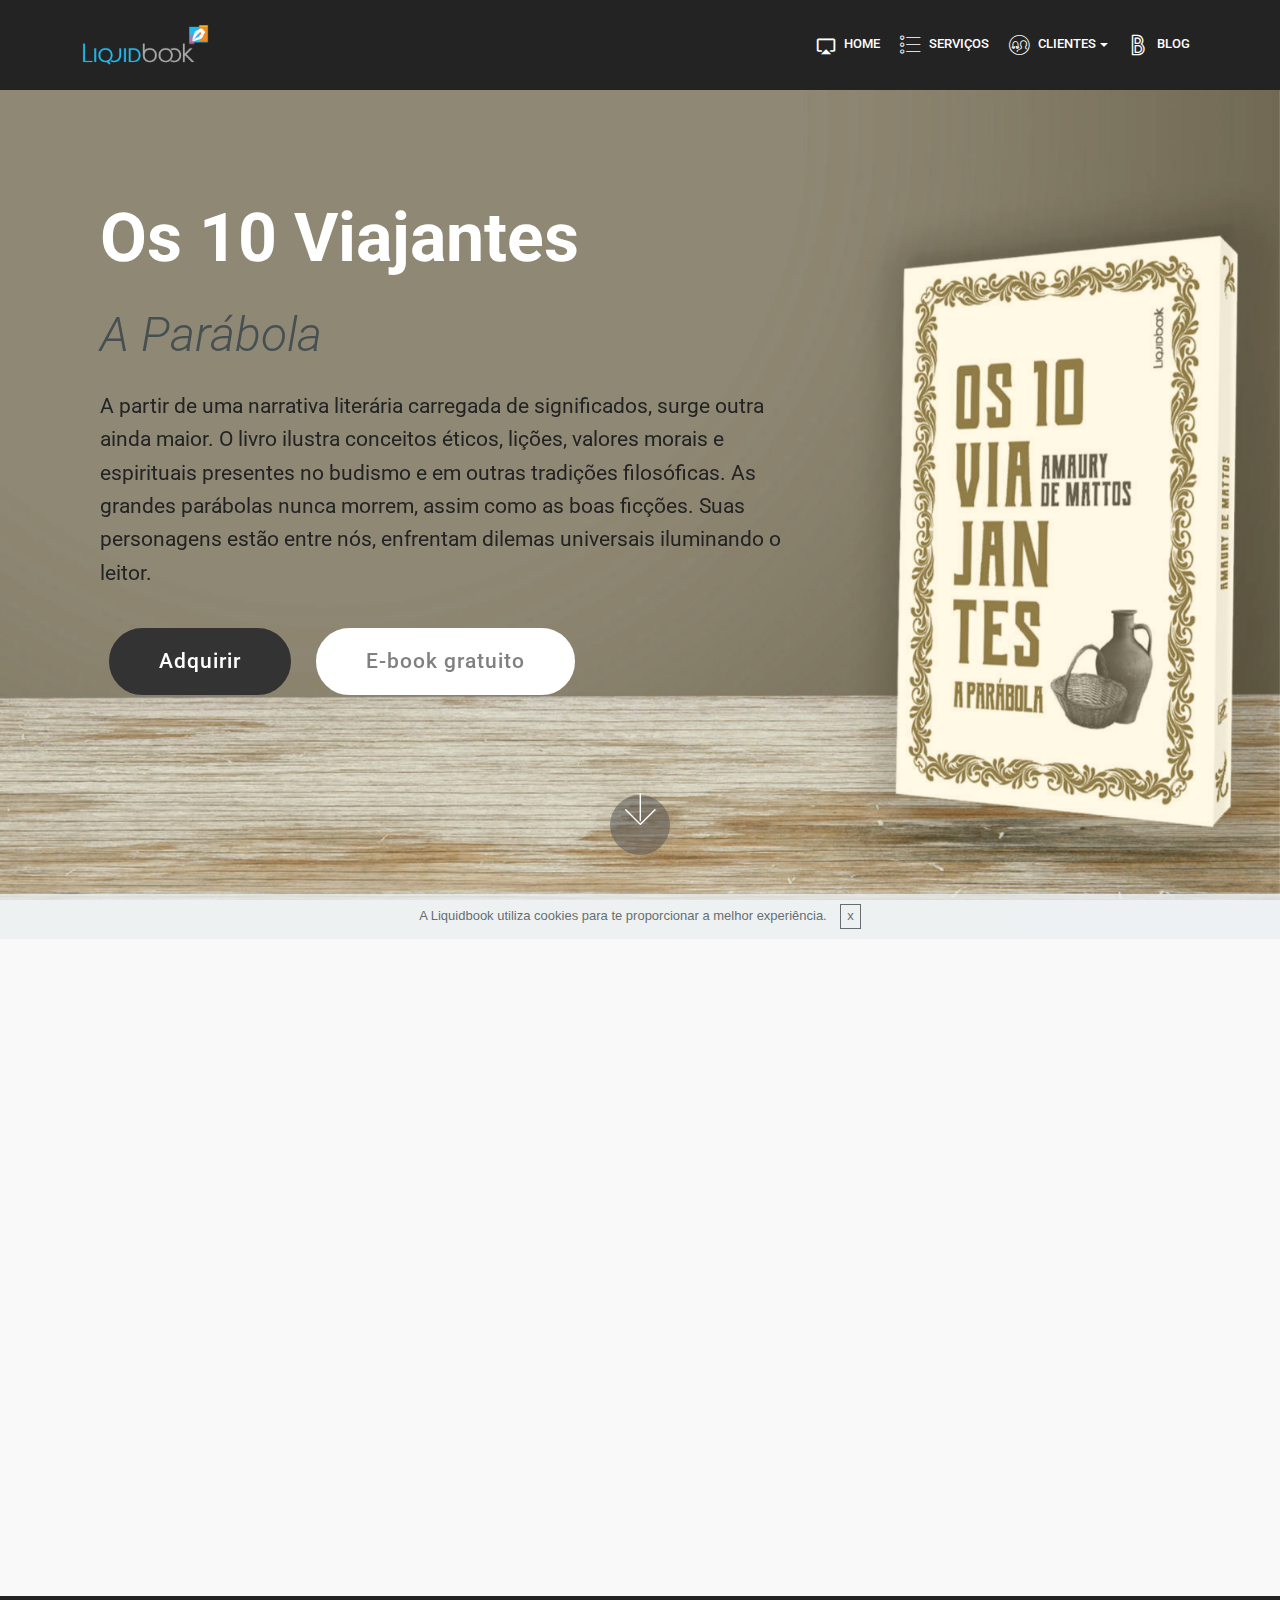
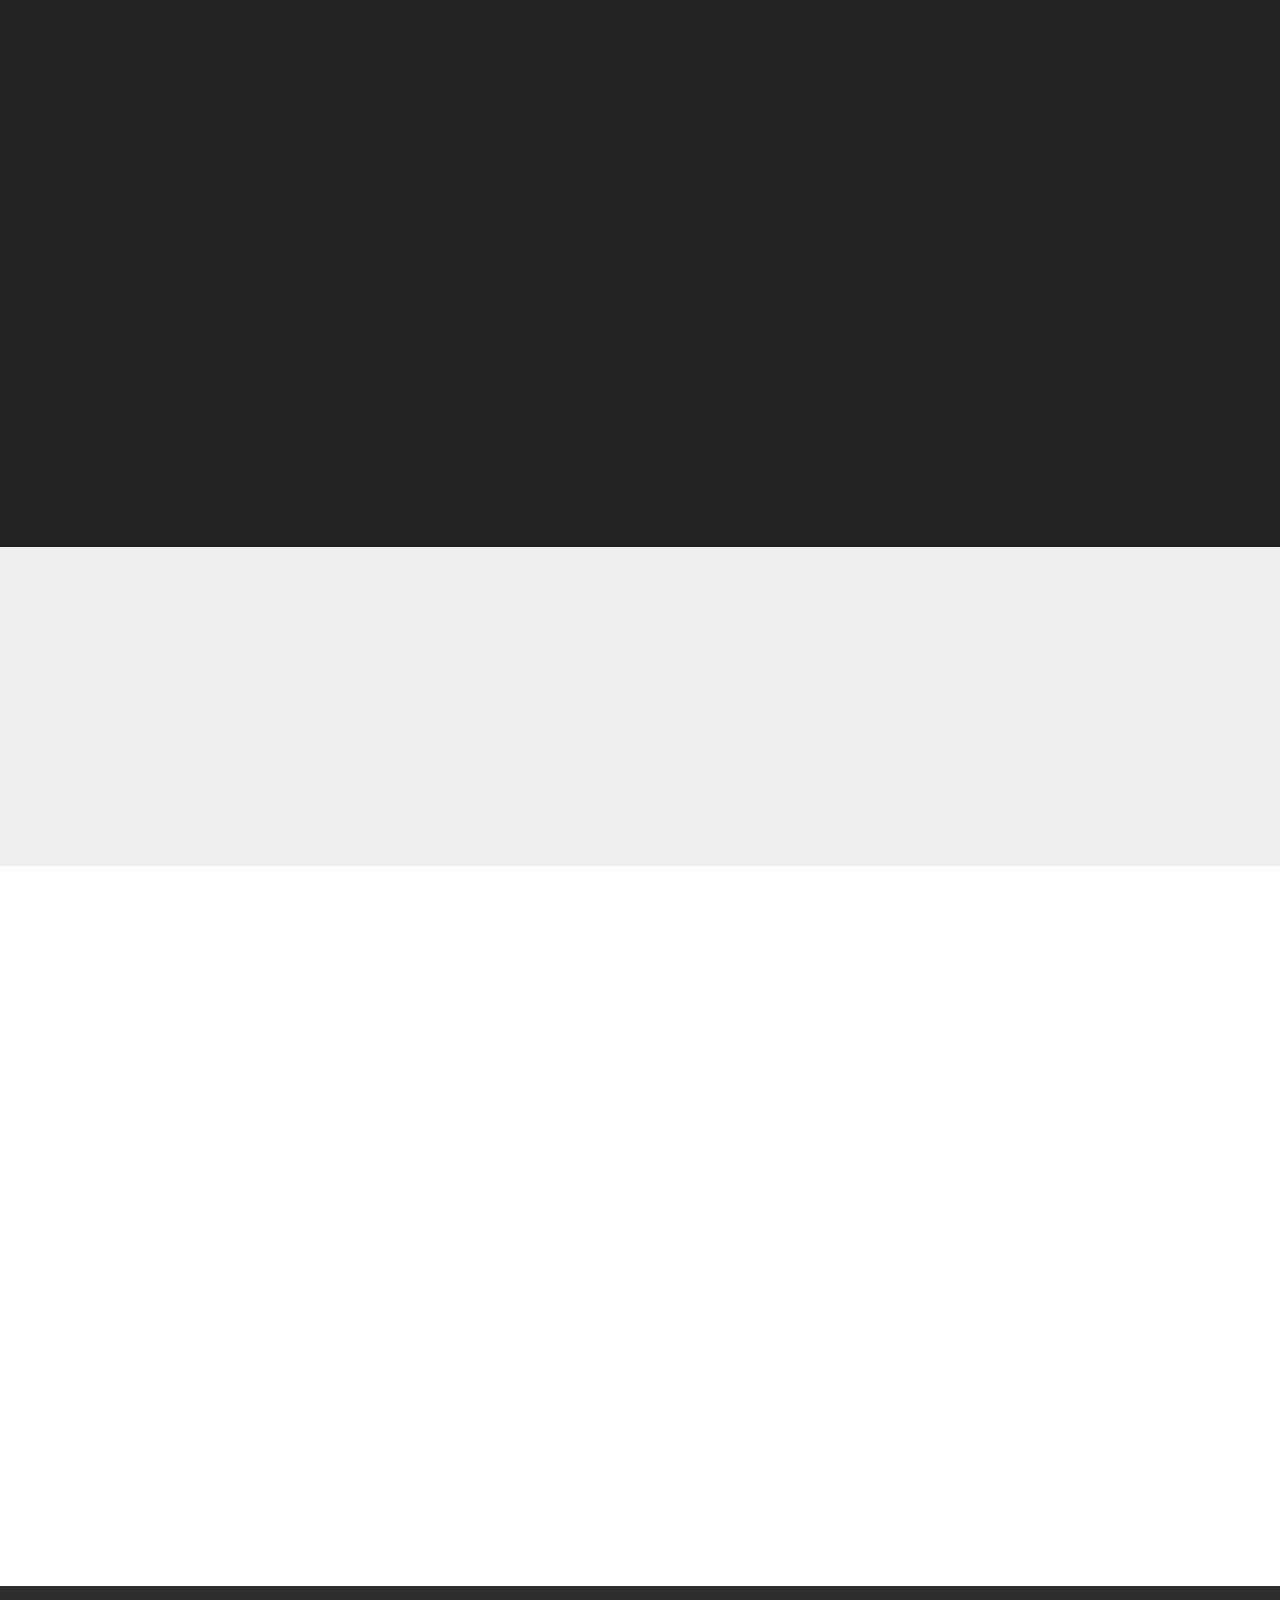
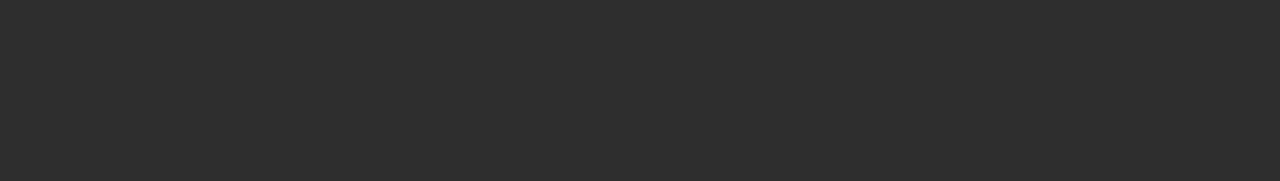
==== index.html @ 6810fa19 "create github pages" ====
<!DOCTYPE html>
<html lang="pt">
<head>
  
  <meta charset="UTF-8">
  <meta http-equiv="X-UA-Compatible" content="IE=edge">
  
  <meta name="viewport" content="width=device-width, initial-scale=1, minimum-scale=1">
  <link rel="shortcut icon" href="assets/images/logo-liquidbook-1-192x108.png" type="image/x-icon">
  <meta name="description" content="">
  
  <title>Os 10 Viajantes</title>
  <link rel="stylesheet" href="assets/material-design/css/material-icons.min.css">
  <link rel="stylesheet" href="assets/web/assets/mobirise-icons/mobirise-icons.css">
  <link rel="stylesheet" href="assets/web/assets/mobirise-icons-bold/mobirise-icons-bold.css">
  <link rel="stylesheet" href="assets/tether/tether.min.css">
  <link rel="stylesheet" href="assets/soundcloud-plugin/style.css">
  <link rel="stylesheet" href="assets/bootstrap/css/bootstrap.min.css">
  <link rel="stylesheet" href="assets/bootstrap/css/bootstrap-grid.min.css">
  <link rel="stylesheet" href="assets/bootstrap/css/bootstrap-reboot.min.css">
  <link rel="stylesheet" href="assets/dropdown/css/style.css">
  <link rel="stylesheet" href="assets/socicon/css/styles.css">
  <link rel="stylesheet" href="assets/animatecss/animate.min.css">
  <link rel="stylesheet" href="assets/theme/css/style.css">
  <link rel="stylesheet" href="assets/mobirise/css/mbr-additional.css" type="text/css">
  
  
  
</head>
<body>

<!-- Google Analytics -->
<!-- Global site tag (gtag.js) - Google Analytics -->
<script async="" src="https://www.googletagmanager.com/gtag/js?id=UA-133011192-4"></script>
<script>
  window.dataLayer = window.dataLayer || [];
  function gtag(){dataLayer.push(arguments);}
  gtag('js', new Date());

  gtag('config', 'UA-133011192-4');
</script>

<!-- /Google Analytics -->


  <section class="menu cid-qTkzRZLJNu" once="menu" id="menu1-0">

    

    <nav class="navbar navbar-expand beta-menu navbar-dropdown align-items-center navbar-fixed-top navbar-toggleable-sm">
        <button class="navbar-toggler navbar-toggler-right" type="button" data-toggle="collapse" data-target="#navbarSupportedContent" aria-controls="navbarSupportedContent" aria-expanded="false" aria-label="Toggle navigation">
            <div class="hamburger">
                <span></span>
                <span></span>
                <span></span>
                <span></span>
            </div>
        </button>
        <div class="menu-logo">
            <div class="navbar-brand">
                <span class="navbar-logo">
                    <a href="http://www.liquidbook.com.br">
                         <img src="assets/images/logo-liquidbook-1-192x108.png" alt="" title="" style="height: 4.6rem;">
                    </a>
                </span>
                
            </div>
        </div>
        <div class="collapse navbar-collapse" id="navbarSupportedContent">
            <ul class="navbar-nav nav-dropdown nav-right" data-app-modern-menu="true"><li class="nav-item"><a class="nav-link link text-white display-4" href="index.html"><span class="material material-airplay mbr-iconfont mbr-iconfont-btn"></span>HOME</a></li><li class="nav-item"><a class="nav-link link text-white display-4" href="page4.html"><span class="mbri-bulleted-list mbr-iconfont mbr-iconfont-btn"></span>SERVIÇOS</a></li><li class="nav-item dropdown open"><a class="nav-link link text-white dropdown-toggle display-4" href="page7.html" aria-expanded="true" data-toggle="dropdown-submenu"><span class="mbri-users mbr-iconfont mbr-iconfont-btn"></span>CLIENTES</a><div class="dropdown-menu"><a class="text-white dropdown-item display-4" href="http://joliver.liquidbook.com.br/atalhos-do-sucesso" aria-expanded="false">J. Oliver</a><a class="text-white dropdown-item display-4" href="http://anthero.liquidbook.com.br/estrada-iluminada" aria-expanded="false">Anthero Sarmento</a><a class="text-white dropdown-item display-4" href="http://amaury.liquidbook.com.br/os-10-viajantes" aria-expanded="false">Amaury de Mattos</a><a class="text-white dropdown-item display-4" href="http://valmir.liquidbook.com.br/dialogos-para-santos-cegos" aria-expanded="false">Valmir Moratelli</a><a class="text-white dropdown-item display-4" href="http://tomazeli.liquidbook.com.br/evoluir" aria-expanded="false">Caio Tomazeli</a><a class="text-white dropdown-item display-4" href="http://lara.liquidbook.com.br/" aria-expanded="false">Lara de Lemos<br></a><a class="text-white dropdown-item display-4" href="http://gallina.liquidbook.com.br/rebeka" aria-expanded="false">Sérgio Gallina<br></a><a class="text-white dropdown-item display-4" href="http://cintiah.liquidbook.com.br/manual-de-etiqueta" aria-expanded="false">Cintiah Meneghetti<br></a></div></li><li class="nav-item"><a class="nav-link link text-white display-4" href="http://blog.liquidbook.com.br" target="_blank"><span class="mbrib-bold mbr-iconfont mbr-iconfont-btn"></span>BLOG</a></li></ul>
            
        </div>
    </nav>
</section>

<section class="header9 cid-rg5VrTLSx6 mbr-fullscreen mbr-parallax-background" id="header9-3p">

    

    <div class="mbr-overlay" style="opacity: 0.1; background-color: rgb(255, 210, 0);">
    </div>

    <div class="container">
        <div class="media-container-column mbr-white col-md-8">
            <h1 class="mbr-section-title align-left mbr-bold pb-3 mbr-fonts-style display-1">Os 10 Viajantes</h1>
            <h3 class="mbr-section-subtitle align-left mbr-light pb-3 mbr-fonts-style display-2">A Parábola</h3>
            <p class="mbr-text align-left pb-3 mbr-fonts-style display-5">A partir de uma narrativa literária carregada de significados, surge outra ainda maior. O livro ilustra conceitos éticos, lições, valores morais e espirituais presentes no budismo e em outras tradições filosóficas. As grandes parábolas nunca morrem, assim como as boas ficções. Suas personagens estão entre nós, enfrentam dilemas universais iluminando o leitor.<br></p>
            <div class="mbr-section-btn align-left"><a class="btn btn-md btn-black display-5" href="https://pag.ae/7UwRzVLCG" target="_blank">Adquirir</a> <a class="btn btn-md btn-white display-5" href="/os-10-viajantes/lead-os-10-viajantes.html">E-book gratuito</a></div>
        </div>
    </div>

    <div class="mbr-arrow hidden-sm-down" aria-hidden="true">
        <a href="#next">
            <i class="mbri-down mbr-iconfont"></i>
        </a>
    </div>
</section>

<section class="features11 cid-rgauhjwGPu" id="features11-3q">

    

    

    <div class="container">   
        <div class="col-md-12">
            <div class="media-container-row">
                <div class="mbr-figure" style="width: 35%;">
                    <img src="assets/images/img-1601-952x635.jpg" alt="" title="">
                </div>
                <div class=" align-left aside-content">
                    <h2 class="mbr-title pt-2 mbr-fonts-style display-2">Sobre Amaury</h2>
                    <div class="mbr-section-text">
                        <p class="mbr-text mb-5 pt-3 mbr-light mbr-fonts-style display-5">Amaury de Mattos é Licenciado em Letras, Português e Francês, Língua e Literatura e viajante.
Artista plástico e flaneur em outros gêneros literários.&nbsp;<br>Ele é autor da obra "Os 10 Viajantes: a parábola", livro publicado pela Liquidbook.<br><br><em>Facebook: /amaury.matos<br>Instagram: @amaury_m_pereira</em></p>
                    </div>

                    
                </div>
            </div>
        </div> 
    </div>          
</section>

<section class="header3 cid-rg5sGNHX9W" id="header3-3l">

    

    

    <div class="container">
        <div class="media-container-row">
            <div class="mbr-figure" style="width: 40%;">
                <img src="assets/images/capa-flat-440x595.jpg" alt="" title="">
            </div>

            <div class="media-content">
                
                
                <div class="mbr-section-text mbr-white pb-3 ">
                    <p class="mbr-text mbr-fonts-style display-5">Podemos colocar o leitor num cenário distante, na época dos fariseus e romanos. Contudo, Os 10 Viajantes podem estar ao nosso lado, hoje, aqui, e até mesmo, ser algum de nós.
<br>A reflexão filosófica que o texto propicia é de grande valor para o entendimento dos seres humanos e suas personas.Porém existe um outro texto que o introduz e depois o conclui, também carregado de significados, visto que demonstra outra perspectiva, essa moderna, diríamos, com outros personagem. Ou seja, um texto dentro de outro.
Uma construção literária bela e reflexiva.</p>
                </div>
                <div class="mbr-section-btn"><a class="btn btn-md btn-white display-7" href="https://pag.ae/7UwRzVLCG" target="_blank">Adquira</a>
                    <a class="btn btn-md btn-white-outline display-7" href="/os-10-viajantes/lead-os-10-viajantes.html">E-book gratuito</a></div>
            </div>
        </div>
    </div>

</section>

<section class="cid-rg5Vog04RW" id="social-buttons3-3m">
    
    

    

    <div class="container">
        <div class="media-container-row">
            <div class="col-md-8 align-center">
                <h2 class="pb-3 mbr-section-title mbr-fonts-style display-2">
                    Compartilhe essa página</h2>
                <div>
                    <div class="mbr-social-likes">
                        <span class="btn btn-social socicon-bg-facebook facebook mx-2" title="Share link on Facebook">
                            <i class="socicon socicon-facebook"></i>
                        </span>
                        <span class="btn btn-social twitter socicon-bg-twitter mx-2" title="Share link on Twitter">
                            <i class="socicon socicon-twitter"></i>
                        </span>
                        <span class="btn btn-social plusone socicon-bg-googleplus mx-2" title="Share link on Google+">
                            <i class="socicon socicon-googleplus"></i>
                        </span>
                        
                        
                        <span class="btn btn-social pinterest socicon-bg-pinterest mx-2" title="Share link on Pinterest">
                            <i class="socicon socicon-pinterest"></i>
                        </span>
                        
                    </div>
                </div>
            </div>
        </div>
    </div>
</section>

<section class="mbr-section form1 cid-rhd51pyejs" id="form1-3v">

    

    
    <div class="container">
        <div class="row justify-content-center">
            <div class="title col-12 col-lg-8">
                <h2 class="mbr-section-title align-center pb-3 mbr-fonts-style display-2"><strong>
                    Contato</strong></h2>
                <h3 class="mbr-section-subtitle align-center mbr-light pb-3 mbr-fonts-style display-5">
                    Vamos conversar!</h3>
            </div>
        </div>
    </div>
    <div class="container">
        <div class="row justify-content-center">
            <div class="media-container-column col-lg-8" data-form-type="formoid">
                    <div data-form-alert="" hidden="">Obrigado pelo contato, em seguida retornamos! :)</div>
            
                    <form class="mbr-form" action="https://mobirise.com/" method="post" data-form-title="Mobirise Form"><input type="hidden" name="email" data-form-email="true" value="nbqjlkCVsGVelntuvmaQycK3An6kZ6TopV5KO8/g/DS/LBy9bVjrfNiRFCsWJ2tI9V+rUXhCfEIrF4T2FgmvRKRewtEM7BeX//KyS1kf0lYknJjwZrVkNWoT53OrTsxT">
                        <div class="row row-sm-offset">
                            <div class="col-md-4 multi-horizontal" data-for="name">
                                <div class="form-group">
                                    <label class="form-control-label mbr-fonts-style display-7" for="name-form1-3v">Nome</label>
                                    <input type="text" class="form-control" name="name" data-form-field="Name" required="" id="name-form1-3v">
                                </div>
                            </div>
                            <div class="col-md-4 multi-horizontal" data-for="email">
                                <div class="form-group">
                                    <label class="form-control-label mbr-fonts-style display-7" for="email-form1-3v">Email</label>
                                    <input type="email" class="form-control" name="email" data-form-field="Email" required="" id="email-form1-3v">
                                </div>
                            </div>
                            
                        </div>
                        <div class="form-group" data-for="message">
                            <label class="form-control-label mbr-fonts-style display-7" for="message-form1-3v">Mensagem</label>
                            <textarea type="text" class="form-control" name="message" rows="7" data-form-field="Message" id="message-form1-3v"></textarea>
                        </div>
            
                        <span class="input-group-btn"><button href="" type="submit" class="btn btn-primary btn-form display-4">Enviar</button></span>
                    </form>
            </div>
        </div>
    </div>
</section>

<section once="" class="cid-rfW179aX0K" id="footer7-3p">

    

    

    <div class="container">
        <div class="media-container-row align-center mbr-white">
            <div class="row row-links">
                <ul class="foot-menu">
                    
                    
                    
                    
                    
                <li class="foot-menu-item mbr-fonts-style display-7">Liquidbook</li></ul>
            </div>
            <div class="row social-row">
                <div class="social-list align-right pb-2">
                    
                    
                    
                    
                    
                    
                <div class="soc-item">
                        <a href="https://www.facebook.com/liquidbook.tec/" target="_blank">
                            <span class="mbr-iconfont mbr-iconfont-social socicon-facebook socicon"></span>
                        </a>
                    </div><div class="soc-item">
                        <a href="https://www.instagram.com/liquidbook.tec/" target="_blank">
                            <span class="mbr-iconfont mbr-iconfont-social socicon-instagram socicon"></span>
                        </a>
                    </div><div class="soc-item">
                        <a href="https://www.youtube.com/channel/UClrw6Mp-0XVTALv-7ZPq15w" target="_blank">
                            <span class="mbr-iconfont mbr-iconfont-social socicon-youtube socicon"></span>
                        </a>
                    </div></div>
            </div>
            <div class="row row-copirayt">
                <p class="mbr-text mb-0 mbr-fonts-style mbr-white align-center display-7">
                    © Copyright 2019 Liquidbook - All Rights Reserved<br>CNPJ 09.628.768/0001-89 
                </p>
            </div>
        </div>
    </div>
</section>


  <script src="assets/web/assets/jquery/jquery.min.js"></script>
  <script src="assets/popper/popper.min.js"></script>
  <script src="assets/tether/tether.min.js"></script>
  <script src="assets/bootstrap/js/bootstrap.min.js"></script>
  <script src="assets/parallax/jarallax.min.js"></script>
  <script src="assets/smoothscroll/smooth-scroll.js"></script>
  <script src="assets/viewportchecker/jquery.viewportchecker.js"></script>
  <script src="assets/dropdown/js/script.min.js"></script>
  <script src="assets/touchswipe/jquery.touch-swipe.min.js"></script>
  <script src="assets/sociallikes/social-likes.js"></script>
  <script src="assets/cookies-alert-plugin/cookies-alert-core.js"></script>
  <script src="assets/cookies-alert-plugin/cookies-alert-script.js"></script>
  <script src="assets/theme/js/script.js"></script>
  <script src="assets/formoid/formoid.min.js"></script>
  
  
  <input name="animation" type="hidden">
  <input name="cookieData" type="hidden" data-cookie-text="A Liquidbook utiliza cookies para te proporcionar a melhor experiência. ">
  </body>
</html>
---- assets/web/assets/mobirise-icons/mobirise-icons.css ----
@font-face {
  font-family: 'MobiriseIcons';
  src:  url('mobirise-icons.eot?spat4u');
  src:  url('mobirise-icons.eot?spat4u#iefix') format('embedded-opentype'),
    url('mobirise-icons.ttf?spat4u') format('truetype'),
    url('mobirise-icons.woff?spat4u') format('woff'),
    url('mobirise-icons.svg?spat4u#MobiriseIcons') format('svg');
  font-weight: normal;
  font-style: normal;
}

[class^="mbri-"], [class*=" mbri-"] {
  /* use !important to prevent issues with browser extensions that change fonts */
  font-family: MobiriseIcons !important;
  speak: none;
  font-style: normal;
  font-weight: normal;
  font-variant: normal;
  text-transform: none;
  line-height: 1;

  /* Better Font Rendering =========== */
  -webkit-font-smoothing: antialiased;
  -moz-osx-font-smoothing: grayscale;
}

.mbri-add-submenu:before {
  content: "\e900";
}
.mbri-alert:before {
  content: "\e901";
}
.mbri-align-center:before {
  content: "\e902";
}
.mbri-align-justify:before {
  content: "\e903";
}
.mbri-align-left:before {
  content: "\e904";
}
.mbri-align-right:before {
  content: "\e905";
}
.mbri-android:before {
  content: "\e906";
}
.mbri-apple:before {
  content: "\e907";
}
.mbri-arrow-down:before {
  content: "\e908";
}
.mbri-arrow-next:before {
  content: "\e909";
}
.mbri-arrow-prev:before {
  content: "\e90a";
}
.mbri-arrow-up:before {
  content: "\e90b";
}
.mbri-bold:before {
  content: "\e90c";
}
.mbri-bookmark:before {
  content: "\e90d";
}
.mbri-bootstrap:before {
  content: "\e90e";
}
.mbri-briefcase:before {
  content: "\e90f";
}
.mbri-browse:before {
  content: "\e910";
}
.mbri-bulleted-list:before {
  content: "\e911";
}
.mbri-calendar:before {
  content: "\e912";
}
.mbri-camera:before {
  content: "\e913";
}
.mbri-cart-add:before {
  content: "\e914";
}
.mbri-cart-full:before {
  content: "\e915";
}
.mbri-cash:before {
  content: "\e916";
}
.mbri-change-style:before {
  content: "\e917";
}
.mbri-chat:before {
  content: "\e918";
}
.mbri-clock:before {
  content: "\e919";
}
.mbri-close:before {
  content: "\e91a";
}
.mbri-cloud:before {
  content: "\e91b";
}
.mbri-code:before {
  content: "\e91c";
}
.mbri-contact-form:before {
  content: "\e91d";
}
.mbri-credit-card:before {
  content: "\e91e";
}
.mbri-cursor-click:before {
  content: "\e91f";
}
.mbri-cust-feedback:before {
  content: "\e920";
}
.mbri-database:before {
  content: "\e921";
}
.mbri-delivery:before {
  content: "\e922";
}
.mbri-desktop:before {
  content: "\e923";
}
.mbri-devices:before {
  content: "\e924";
}
.mbri-down:before {
  content: "\e925";
}
.mbri-download:before {
  content: "\e989";
}
.mbri-drag-n-drop:before {
  content: "\e927";
}
.mbri-drag-n-drop2:before {
  content: "\e928";
}
.mbri-edit:before {
  content: "\e929";
}
.mbri-edit2:before {
  content: "\e92a";
}
.mbri-error:before {
  content: "\e92b";
}
.mbri-extension:before {
  content: "\e92c";
}
.mbri-features:before {
  content: "\e92d";
}
.mbri-file:before {
  content: "\e92e";
}
.mbri-flag:before {
  content: "\e92f";
}
.mbri-folder:before {
  content: "\e930";
}
.mbri-gift:before {
  content: "\e931";
}
.mbri-github:before {
  content: "\e932";
}
.mbri-globe:before {
  content: "\e933";
}
.mbri-globe-2:before {
  content: "\e934";
}
.mbri-growing-chart:before {
  content: "\e935";
}
.mbri-hearth:before {
  content: "\e936";
}
.mbri-help:before {
  content: "\e937";
}
.mbri-home:before {
  content: "\e938";
}
.mbri-hot-cup:before {
  content: "\e939";
}
.mbri-idea:before {
  content: "\e93a";
}
.mbri-image-gallery:before {
  content: "\e93b";
}
.mbri-image-slider:before {
  content: "\e93c";
}
.mbri-info:before {
  content: "\e93d";
}
.mbri-italic:before {
  content: "\e93e";
}
.mbri-key:before {
  content: "\e93f";
}
.mbri-laptop:before {
  content: "\e940";
}
.mbri-layers:before {
  content: "\e941";
}
.mbri-left-right:before {
  content: "\e942";
}
.mbri-left:before {
  content: "\e943";
}
.mbri-letter:before {
  content: "\e944";
}
.mbri-like:before {
  content: "\e945";
}
.mbri-link:before {
  content: "\e946";
}
.mbri-lock:before {
  content: "\e947";
}
.mbri-login:before {
  content: "\e948";
}
.mbri-logout:before {
  content: "\e949";
}
.mbri-magic-stick:before {
  content: "\e94a";
}
.mbri-map-pin:before {
  content: "\e94b";
}
.mbri-menu:before {
  content: "\e94c";
}
.mbri-mobile:before {
  content: "\e94d";
}
.mbri-mobile2:before {
  content: "\e94e";
}
.mbri-mobirise:before {
  content: "\e94f";
}
.mbri-more-horizontal:before {
  content: "\e950";
}
.mbri-more-vertical:before {
  content: "\e951";
}
.mbri-music:before {
  content: "\e952";
}
.mbri-new-file:before {
  content: "\e953";
}
.mbri-numbered-list:before {
  content: "\e954";
}
.mbri-opened-folder:before {
  content: "\e955";
}
.mbri-pages:before {
  content: "\e956";
}
.mbri-paper-plane:before {
  content: "\e957";
}
.mbri-paperclip:before {
  content: "\e958";
}
.mbri-photo:before {
  content: "\e959";
}
.mbri-photos:before {
  content: "\e95a";
}
.mbri-pin:before {
  content: "\e95b";
}
.mbri-play:before {
  content: "\e95c";
}
.mbri-plus:before {
  content: "\e95d";
}
.mbri-preview:before {
  content: "\e95e";
}
.mbri-print:before {
  content: "\e95f";
}
.mbri-protect:before {
  content: "\e960";
}
.mbri-question:before {
  content: "\e961";
}
.mbri-quote-left:before {
  content: "\e962";
}
.mbri-quote-right:before {
  content: "\e963";
}
.mbri-refresh:before {
  content: "\e964";
}
.mbri-responsive:before {
  content: "\e965";
}
.mbri-right:before {
  content: "\e966";
}
.mbri-rocket:before {
  content: "\e967";
}
.mbri-sad-face:before {
  content: "\e968";
}
.mbri-sale:before {
  content: "\e969";
}
.mbri-save:before {
  content: "\e96a";
}
.mbri-search:before {
  content: "\e96b";
}
.mbri-setting:before {
  content: "\e96c";
}
.mbri-setting2:before {
  content: "\e96d";
}
.mbri-setting3:before {
  content: "\e96e";
}
.mbri-share:before {
  content: "\e96f";
}
.mbri-shopping-bag:before {
  content: "\e970";
}
.mbri-shopping-basket:before {
  content: "\e971";
}
.mbri-shopping-cart:before {
  content: "\e972";
}
.mbri-sites:before {
  content: "\e973";
}
.mbri-smile-face:before {
  content: "\e974";
}
.mbri-speed:before {
  content: "\e975";
}
.mbri-star:before {
  content: "\e976";
}
.mbri-success:before {
  content: "\e977";
}
.mbri-sun:before {
  content: "\e978";
}
.mbri-sun2:before {
  content: "\e979";
}
.mbri-tablet:before {
  content: "\e97a";
}
.mbri-tablet-vertical:before {
  content: "\e97b";
}
.mbri-target:before {
  content: "\e97c";
}
.mbri-timer:before {
  content: "\e97d";
}
.mbri-to-ftp:before {
  content: "\e97e";
}
.mbri-to-local-drive:before {
  content: "\e97f";
}
.mbri-touch-swipe:before {
  content: "\e980";
}
.mbri-touch:before {
  content: "\e981";
}
.mbri-trash:before {
  content: "\e982";
}
.mbri-underline:before {
  content: "\e983";
}
.mbri-unlink:before {
  content: "\e984";
}
.mbri-unlock:before {
  content: "\e985";
}
.mbri-up-down:before {
  content: "\e986";
}
.mbri-up:before {
  content: "\e987";
}
.mbri-update:before {
  content: "\e988";
}
.mbri-upload:before {
 content: "\e926"; 
}
.mbri-user:before {
  content: "\e98a";
}
.mbri-user2:before {
  content: "\e98b";
}
.mbri-users:before {
  content: "\e98c";
}
.mbri-video:before {
  content: "\e98d";
}
.mbri-video-play:before {
  content: "\e98e";
}
.mbri-watch:before {
  content: "\e98f";
}
.mbri-website-theme:before {
  content: "\e990";
}
.mbri-wifi:before {
  content: "\e991";
}
.mbri-windows:before {
  content: "\e992";
}
.mbri-zoom-out:before {
  content: "\e993";
}
.mbri-redo:before {
  content: "\e994";
}
.mbri-undo:before {
  content: "\e995";
}
---- assets/web/assets/mobirise-icons-bold/mobirise-icons-bold.css ----
@font-face {
  font-family: 'mobirise-icons-bold';
  src:  url('mobirise-icons-bold.eot?m1l4yr');
  src:  url('mobirise-icons-bold.eot?m1l4yr#iefix') format('embedded-opentype'),
    url('mobirise-icons-bold.ttf?m1l4yr') format('truetype'),
    url('mobirise-icons-bold.woff?m1l4yr') format('woff'),
    url('mobirise-icons-bold.svg?m1l4yr#mobirise-icons-bold') format('svg');
  font-weight: normal;
  font-style: normal;
}

[class^="mbrib-"], [class*="mbrib-"] {
  /* use !important to prevent issues with browser extensions that change fonts */
  font-family: 'mobirise-icons-bold' !important;
  speak: none;
  font-style: normal;
  font-weight: normal;
  font-variant: normal;
  text-transform: none;
  line-height: 1;

  /* Better Font Rendering =========== */
  -webkit-font-smoothing: antialiased;
  -moz-osx-font-smoothing: grayscale;
}

.mbrib-add-submenu:before {
  content: "\e900";
}
.mbrib-alert:before {
  content: "\e901";
}
.mbrib-align-center:before {
  content: "\e902";
}
.mbrib-align-justify:before {
  content: "\e903";
}
.mbrib-align-left:before {
  content: "\e904";
}
.mbrib-align-right:before {
  content: "\e905";
}
.mbrib-android:before {
  content: "\e906";
}
.mbrib-apple:before {
  content: "\e907";
}
.mbrib-arrow-down:before {
  content: "\e908";
}
.mbrib-arrow-next:before {
  content: "\e909";
}
.mbrib-arrow-prev:before {
  content: "\e90a";
}
.mbrib-arrow-up:before {
  content: "\e90b";
}
.mbrib-bold:before {
  content: "\e90c";
}
.mbrib-bookmark:before {
  content: "\e90d";
}
.mbrib-bootstrap:before {
  content: "\e90e";
}
.mbrib-briefcase:before {
  content: "\e90f";
}
.mbrib-browse:before {
  content: "\e910";
}
.mbrib-bulleted-list:before {
  content: "\e911";
}
.mbrib-calendar:before {
  content: "\e912";
}
.mbrib-camera:before {
  content: "\e913";
}
.mbrib-cart-add:before {
  content: "\e914";
}
.mbrib-cart-full:before {
  content: "\e915";
}
.mbrib-cash:before {
  content: "\e916";
}
.mbrib-change-style:before {
  content: "\e917";
}
.mbrib-chat:before {
  content: "\e918";
}
.mbrib-clock:before {
  content: "\e919";
}
.mbrib-close:before {
  content: "\e91a";
}
.mbrib-cloud:before {
  content: "\e91b";
}
.mbrib-code:before {
  content: "\e91c";
}
.mbrib-contact-form:before {
  content: "\e91d";
}
.mbrib-credit-card:before {
  content: "\e91e";
}
.mbrib-cursor-click:before {
  content: "\e91f";
}
.mbrib-cust-feedback:before {
  content: "\e920";
}
.mbrib-database:before {
  content: "\e921";
}
.mbrib-delivery:before {
  content: "\e922";
}
.mbrib-desktop:before {
  content: "\e923";
}
.mbrib-devices:before {
  content: "\e924";
}
.mbrib-down:before {
  content: "\e925";
}
.mbrib-download:before {
  content: "\e926";
}
.mbrib-drag-n-drop:before {
  content: "\e927";
}
.mbrib-drag-n-drop2:before {
  content: "\e928";
}
.mbrib-edit:before {
  content: "\e929";
}
.mbrib-edit2:before {
  content: "\e92a";
}
.mbrib-error:before {
  content: "\e92b";
}
.mbrib-extension:before {
  content: "\e92c";
}
.mbrib-features:before {
  content: "\e92d";
}
.mbrib-file:before {
  content: "\e92e";
}
.mbrib-flag:before {
  content: "\e92f";
}
.mbrib-folder:before {
  content: "\e930";
}
.mbrib-gift:before {
  content: "\e931";
}
.mbrib-github:before {
  content: "\e932";
}
.mbrib-globe-2:before {
  content: "\e933";
}
.mbrib-globe:before {
  content: "\e934";
}
.mbrib-growing-chart:before {
  content: "\e935";
}
.mbrib-hearth:before {
  content: "\e936";
}
.mbrib-help:before {
  content: "\e937";
}
.mbrib-home:before {
  content: "\e938";
}
.mbrib-hot-cup:before {
  content: "\e939";
}
.mbrib-idea:before {
  content: "\e93a";
}
.mbrib-image-gallery:before {
  content: "\e93b";
}
.mbrib-image-slider:before {
  content: "\e93c";
}
.mbrib-info:before {
  content: "\e93d";
}
.mbrib-italic:before {
  content: "\e93e";
}
.mbrib-key:before {
  content: "\e93f";
}
.mbrib-laptop:before {
  content: "\e940";
}
.mbrib-layers:before {
  content: "\e941";
}
.mbrib-left-right:before {
  content: "\e942";
}
.mbrib-left:before {
  content: "\e943";
}
.mbrib-letter:before {
  content: "\e944";
}
.mbrib-like:before {
  content: "\e945";
}
.mbrib-link:before {
  content: "\e946";
}
.mbrib-lock:before {
  content: "\e947";
}
.mbrib-login:before {
  content: "\e948";
}
.mbrib-logout:before {
  content: "\e949";
}
.mbrib-magic-stick:before {
  content: "\e94a";
}
.mbrib-map-pin:before {
  content: "\e94b";
}
.mbrib-menu:before {
  content: "\e94c";
}
.mbrib-mobile:before {
  content: "\e94d";
}
.mbrib-mobile2:before {
  content: "\e94e";
}
.mbrib-mobirise:before {
  content: "\e94f";
}
.mbrib-more-horizontal:before {
  content: "\e950";
}
.mbrib-more-vertical:before {
  content: "\e951";
}
.mbrib-music:before {
  content: "\e952";
}
.mbrib-new-file:before {
  content: "\e953";
}
.mbrib-numbered-list:before {
  content: "\e954";
}
.mbrib-opened-folder:before {
  content: "\e955";
}
.mbrib-pages:before {
  content: "\e956";
}
.mbrib-paper-plane:before {
  content: "\e957";
}
.mbrib-paperclip:before {
  content: "\e958";
}
.mbrib-photo:before {
  content: "\e959";
}
.mbrib-photos:before {
  content: "\e95a";
}
.mbrib-pin:before {
  content: "\e95b";
}
.mbrib-play:before {
  content: "\e95c";
}
.mbrib-plus:before {
  content: "\e95d";
}
.mbrib-preview:before {
  content: "\e95e";
}
.mbrib-print:before {
  content: "\e95f";
}
.mbrib-protect:before {
  content: "\e960";
}
.mbrib-question:before {
  content: "\e961";
}
.mbrib-quote-left:before {
  content: "\e962";
}
.mbrib-quote-right:before {
  content: "\e963";
}
.mbrib-redo:before {
  content: "\e964";
}
.mbrib-refresh:before {
  content: "\e965";
}
.mbrib-responsive:before {
  content: "\e966";
}
.mbrib-right:before {
  content: "\e967";
}
.mbrib-rocket:before {
  content: "\e968";
}
.mbrib-sad-face:before {
  content: "\e969";
}
.mbrib-sale:before {
  content: "\e96a";
}
.mbrib-save:before {
  content: "\e96b";
}
.mbrib-search:before {
  content: "\e96c";
}
.mbrib-setting:before {
  content: "\e96d";
}
.mbrib-setting2:before {
  content: "\e96e";
}
.mbrib-setting3:before {
  content: "\e96f";
}
.mbrib-share:before {
  content: "\e970";
}
.mbrib-shopping-bag:before {
  content: "\e971";
}
.mbrib-shopping-basket:before {
  content: "\e972";
}
.mbrib-shopping-cart:before {
  content: "\e973";
}
.mbrib-sites:before {
  content: "\e974";
}
.mbrib-smile-face:before {
  content: "\e975";
}
.mbrib-speed:before {
  content: "\e976";
}
.mbrib-star:before {
  content: "\e977";
}
.mbrib-success:before {
  content: "\e978";
}
.mbrib-sun:before {
  content: "\e979";
}
.mbrib-sun2:before {
  content: "\e97a";
}
.mbrib-tablet-vertical:before {
  content: "\e97b";
}
.mbrib-tablet:before {
  content: "\e97c";
}
.mbrib-target:before {
  content: "\e97d";
}
.mbrib-timer:before {
  content: "\e97e";
}
.mbrib-to-ftp:before {
  content: "\e97f";
}
.mbrib-to-local-drive:before {
  content: "\e980";
}
.mbrib-touch-swipe:before {
  content: "\e981";
}
.mbrib-touch:before {
  content: "\e982";
}
.mbrib-trash:before {
  content: "\e983";
}
.mbrib-underline:before {
  content: "\e984";
}
.mbrib-undo:before {
  content: "\e985";
}
.mbrib-unlink:before {
  content: "\e986";
}
.mbrib-unlock:before {
  content: "\e987";
}
.mbrib-up-down:before {
  content: "\e988";
}
.mbrib-up:before {
  content: "\e989";
}
.mbrib-update:before {
  content: "\e98a";
}
.mbrib-upload:before {
  content: "\e98b";
}
.mbrib-user:before {
  content: "\e98c";
}
.mbrib-user2:before {
  content: "\e98d";
}
.mbrib-users:before {
  content: "\e98e";
}
.mbrib-video-play:before {
  content: "\e98f";
}
.mbrib-video:before {
  content: "\e990";
}
.mbrib-watch:before {
  content: "\e991";
}
.mbrib-website-theme:before {
  content: "\e992";
}
.mbrib-wifi:before {
  content: "\e993";
}
.mbrib-windows:before {
  content: "\e994";
}
.mbrib-zoom-out:before {
  content: "\e995";
}
---- assets/soundcloud-plugin/style.css ----
.addons-container {
  position: relative;
  margin-left: auto;
  margin-right: auto;
  padding-right: 15px;
  padding-left: 15px; }
  @media (min-width: 576px) {
    .addons-container {
      padding-right: 15px;
      padding-left: 15px; } }
  @media (min-width: 768px) {
    .addons-container {
      padding-right: 15px;
      padding-left: 15px; } }
  @media (min-width: 992px) {
    .addons-container {
      padding-right: 15px;
      padding-left: 15px; } }
  @media (min-width: 1200px) {
    .addons-container {
      padding-right: 15px;
      padding-left: 15px; } }
  @media (min-width: 576px) {
    .addons-container {
      width: 540px;
      max-width: 100%; } }
  @media (min-width: 768px) {
    .addons-container {
      width: 720px;
      max-width: 100%; } }
  @media (min-width: 992px) {
    .addons-container {
      width: 960px;
      max-width: 100%; } }
  @media (min-width: 1200px) {
    .addons-container {
      width: 1140px;
      max-width: 100%; } }

.addons-container-inner{
    position: relative;
    width: 100%;
    min-height: 1px;
    padding-right: 15px;
    padding-left: 15px;
}
@media (min-width: 567px) {
    .addons-container-inner{
        -ms-flex: 0 0 66.666667%;
        flex: 0 0 66.666667%;
        max-width: 66.666667%;
    }
}
.addons-row{
    display: flex;
    justify-content:center;
}
---- assets/dropdown/css/style.css ----
.navbar-dropdown {
  left: 0;
  padding: 0;
  position: absolute;
  right: 0;
  top: 0;
  transition: all 0.45s ease;
  z-index: 1030;
  background: #282828; }
  .navbar-dropdown .navbar-logo {
    margin-right: 0.8rem;
    transition: margin 0.3s ease-in-out;
    vertical-align: middle; }
    .navbar-dropdown .navbar-logo img {
      height: 3.125rem;
      transition: all 0.3s ease-in-out; }
    .navbar-dropdown .navbar-logo.mbr-iconfont {
      font-size: 3.125rem;
      line-height: 3.125rem; }
  .navbar-dropdown .navbar-caption {
    font-weight: 700;
    white-space: normal;
    vertical-align: -4px;
    line-height: 3.125rem !important; }
    .navbar-dropdown .navbar-caption, .navbar-dropdown .navbar-caption:hover {
      color: inherit;
      text-decoration: none; }
  .navbar-dropdown .mbr-iconfont + .navbar-caption {
    vertical-align: -1px; }
  .navbar-dropdown.navbar-fixed-top {
    position: fixed; }
  .navbar-dropdown .navbar-brand span {
    vertical-align: -4px; }
  .navbar-dropdown.bg-color.transparent {
    background: none; }
  .navbar-dropdown.navbar-short .navbar-brand {
    padding: 0.625rem 0; }
    .navbar-dropdown.navbar-short .navbar-brand span {
      vertical-align: -1px; }
  .navbar-dropdown.navbar-short .navbar-caption {
    line-height: 2.375rem !important;
    vertical-align: -2px; }
  .navbar-dropdown.navbar-short .navbar-logo {
    margin-right: 0.5rem; }
    .navbar-dropdown.navbar-short .navbar-logo img {
      height: 2.375rem; }
    .navbar-dropdown.navbar-short .navbar-logo.mbr-iconfont {
      font-size: 2.375rem;
      line-height: 2.375rem; }
  .navbar-dropdown.navbar-short .mbr-table-cell {
    height: 3.625rem; }
  .navbar-dropdown .navbar-close {
    left: 0.6875rem;
    position: fixed;
    top: 0.75rem;
    z-index: 1000; }
  .navbar-dropdown .hamburger-icon {
    content: "";
    display: inline-block;
    vertical-align: middle;
    width: 16px;
    -webkit-box-shadow: 0 -6px 0 1px #282828,0 0 0 1px #282828,0 6px 0 1px #282828;
    -moz-box-shadow: 0 -6px 0 1px #282828,0 0 0 1px #282828,0 6px 0 1px #282828;
    box-shadow: 0 -6px 0 1px #282828,0 0 0 1px #282828,0 6px 0 1px #282828; }

.dropdown-menu .dropdown-toggle[data-toggle="dropdown-submenu"]::after {
  border-bottom: 0.35em solid transparent;
  border-left: 0.35em solid;
  border-right: 0;
  border-top: 0.35em solid transparent;
  margin-left: 0.3rem; }

.dropdown-menu .dropdown-item:focus {
  outline: 0; }

.nav-dropdown {
  font-size: 0.75rem;
  font-weight: 500;
  height: auto !important; }
  .nav-dropdown .nav-btn {
    padding-left: 1rem; }
  .nav-dropdown .link {
    margin: .667em 1.667em;
    font-weight: 500;
    padding: 0;
    transition: color .2s ease-in-out; }
    .nav-dropdown .link.dropdown-toggle {
      margin-right: 2.583em; }
      .nav-dropdown .link.dropdown-toggle::after {
        margin-left: .25rem;
        border-top: 0.35em solid;
        border-right: 0.35em solid transparent;
        border-left: 0.35em solid transparent;
        border-bottom: 0; }
      .nav-dropdown .link.dropdown-toggle[aria-expanded="true"] {
        margin: 0;
        padding: 0.667em 3.263em  0.667em 1.667em; }
  .nav-dropdown .link::after,
  .nav-dropdown .dropdown-item::after {
    color: inherit; }
  .nav-dropdown .btn {
    font-size: 0.75rem;
    font-weight: 700;
    letter-spacing: 0;
    margin-bottom: 0;
    padding-left: 1.25rem;
    padding-right: 1.25rem; }
  .nav-dropdown .dropdown-menu {
    border-radius: 0;
    border: 0;
    left: 0;
    margin: 0;
    padding-bottom: 1.25rem;
    padding-top: 1.25rem;
    position: relative; }
  .nav-dropdown .dropdown-submenu {
    margin-left: 0.125rem;
    top: 0; }
  .nav-dropdown .dropdown-item {
    font-weight: 500;
    line-height: 2;
    padding: 0.3846em 4.615em 0.3846em 1.5385em;
    position: relative;
    transition: color .2s ease-in-out, background-color .2s ease-in-out; }
    .nav-dropdown .dropdown-item::after {
      margin-top: -0.3077em;
      position: absolute;
      right: 1.1538em;
      top: 50%; }
    .nav-dropdown .dropdown-item:focus, .nav-dropdown .dropdown-item:hover {
      background: none; }

@media (max-width: 767px) {
  .nav-dropdown.navbar-toggleable-sm {
    bottom: 0;
    display: none;
    left: 0;
    overflow-x: hidden;
    position: fixed;
    top: 0;
    transform: translateX(-100%);
    -ms-transform: translateX(-100%);
    -webkit-transform: translateX(-100%);
    width: 18.75rem;
    z-index: 999; } }
.nav-dropdown.navbar-toggleable-xl {
  bottom: 0;
  display: none;
  left: 0;
  overflow-x: hidden;
  position: fixed;
  top: 0;
  transform: translateX(-100%);
  -ms-transform: translateX(-100%);
  -webkit-transform: translateX(-100%);
  width: 18.75rem;
  z-index: 999; }

.nav-dropdown-sm {
  display: block !important;
  overflow-x: hidden;
  overflow: auto;
  padding-top: 3.875rem; }
  .nav-dropdown-sm::after {
    content: "";
    display: block;
    height: 3rem;
    width: 100%; }
  .nav-dropdown-sm.collapse.in ~ .navbar-close {
    display: block !important; }
  .nav-dropdown-sm.collapsing, .nav-dropdown-sm.collapse.in {
    transform: translateX(0);
    -ms-transform: translateX(0);
    -webkit-transform: translateX(0);
    transition: all 0.25s ease-out;
    -webkit-transition: all 0.25s ease-out;
    background: #282828; }
  .nav-dropdown-sm.collapsing[aria-expanded="false"] {
    transform: translateX(-100%);
    -ms-transform: translateX(-100%);
    -webkit-transform: translateX(-100%); }
  .nav-dropdown-sm .nav-item {
    display: block;
    margin-left: 0 !important;
    padding-left: 0; }
  .nav-dropdown-sm .link,
  .nav-dropdown-sm .dropdown-item {
    border-top: 1px dotted rgba(255, 255, 255, 0.1);
    font-size: 0.8125rem;
    line-height: 1.6;
    margin: 0 !important;
    padding: 0.875rem 2.4rem 0.875rem 1.5625rem !important;
    position: relative;
    white-space: normal; }
    .nav-dropdown-sm .link:focus, .nav-dropdown-sm .link:hover,
    .nav-dropdown-sm .dropdown-item:focus,
    .nav-dropdown-sm .dropdown-item:hover {
      background: rgba(0, 0, 0, 0.2) !important;
      color: #c0a375; }
  .nav-dropdown-sm .nav-btn {
    position: relative;
    padding: 1.5625rem 1.5625rem 0 1.5625rem; }
    .nav-dropdown-sm .nav-btn::before {
      border-top: 1px dotted rgba(255, 255, 255, 0.1);
      content: "";
      left: 0;
      position: absolute;
      top: 0;
      width: 100%; }
    .nav-dropdown-sm .nav-btn + .nav-btn {
      padding-top: 0.625rem; }
      .nav-dropdown-sm .nav-btn + .nav-btn::before {
        display: none; }
  .nav-dropdown-sm .btn {
    padding: 0.625rem 0; }
  .nav-dropdown-sm .dropdown-toggle[data-toggle="dropdown-submenu"]::after {
    margin-left: .25rem;
    border-top: 0.35em solid;
    border-right: 0.35em solid transparent;
    border-left: 0.35em solid transparent;
    border-bottom: 0; }
  .nav-dropdown-sm .dropdown-toggle[data-toggle="dropdown-submenu"][aria-expanded="true"]::after {
    border-top: 0;
    border-right: 0.35em solid transparent;
    border-left: 0.35em solid transparent;
    border-bottom: 0.35em solid; }
  .nav-dropdown-sm .dropdown-menu {
    margin: 0;
    padding: 0;
    position: relative;
    top: 0;
    left: 0;
    width: 100%;
    border: 0;
    float: none;
    border-radius: 0;
    background: none; }
  .nav-dropdown-sm .dropdown-submenu {
    left: 100%;
    margin-left: 0.125rem;
    margin-top: -1.25rem;
    top: 0; }

.navbar-toggleable-sm .nav-dropdown .dropdown-menu {
  position: absolute; }

.navbar-toggleable-sm .nav-dropdown .dropdown-submenu {
  left: 100%;
  margin-left: 0.125rem;
  margin-top: -1.25rem;
  top: 0; }

.navbar-toggleable-sm.opened .nav-dropdown .dropdown-menu {
  position: relative; }

.navbar-toggleable-sm.opened .nav-dropdown .dropdown-submenu {
  left: 0;
  margin-left: 00rem;
  margin-top: 0rem;
  top: 0; }

.is-builder .nav-dropdown.collapsing {
  transition: none !important; }

/*# sourceMappingURL=style.css.map */
---- assets/socicon/css/styles.css ----
@charset "UTF-8";

@font-face {
  font-family: "socicon";
  src:url("../fonts/socicon.eot");
  src:url("../fonts/socicon.eot?#iefix") format("embedded-opentype"),
    url("../fonts/socicon.woff") format("woff"),
    url("../fonts/socicon.ttf") format("truetype"),
    url("../fonts/socicon.svg#socicon") format("svg");
  font-weight: normal;
  font-style: normal;

}

[data-icon]:before {
  font-family: "socicon" !important;
  content: attr(data-icon);
  font-style: normal !important;
  font-weight: normal !important;
  font-variant: normal !important;
  text-transform: none !important;
  speak: none;
  line-height: 1;
  -webkit-font-smoothing: antialiased;
  -moz-osx-font-smoothing: grayscale;
}

[class^="socicon-"]:before,
[class*=" socicon-"]:before {
  font-family: "socicon" !important;
  font-style: normal !important;
  font-weight: normal !important;
  font-variant: normal !important;
  text-transform: none !important;
  speak: none;
  line-height: 1;
  -webkit-font-smoothing: antialiased;
  -moz-osx-font-smoothing: grayscale;
}

.socicon-modelmayhem:before {
  content: "\e000";
}
.socicon-mixcloud:before {
  content: "\e001";
}
.socicon-drupal:before {
  content: "\e002";
}
.socicon-swarm:before {
  content: "\e003";
}
.socicon-istock:before {
  content: "\e004";
}
.socicon-yammer:before {
  content: "\e005";
}
.socicon-ello:before {
  content: "\e006";
}
.socicon-stackoverflow:before {
  content: "\e007";
}
.socicon-persona:before {
  content: "\e008";
}
.socicon-triplej:before {
  content: "\e009";
}
.socicon-houzz:before {
  content: "\e00a";
}
.socicon-rss:before {
  content: "\e00b";
}
.socicon-paypal:before {
  content: "\e00c";
}
.socicon-odnoklassniki:before {
  content: "\e00d";
}
.socicon-airbnb:before {
  content: "\e00e";
}
.socicon-periscope:before {
  content: "\e00f";
}
.socicon-outlook:before {
  content: "\e010";
}
.socicon-coderwall:before {
  content: "\e011";
}
.socicon-tripadvisor:before {
  content: "\e012";
}
.socicon-appnet:before {
  content: "\e013";
}
.socicon-goodreads:before {
  content: "\e014";
}
.socicon-tripit:before {
  content: "\e015";
}
.socicon-lanyrd:before {
  content: "\e016";
}
.socicon-slideshare:before {
  content: "\e017";
}
.socicon-buffer:before {
  content: "\e018";
}
.socicon-disqus:before {
  content: "\e019";
}
.socicon-vkontakte:before {
  content: "\e01a";
}
.socicon-whatsapp:before {
  content: "\e01b";
}
.socicon-patreon:before {
  content: "\e01c";
}
.socicon-storehouse:before {
  content: "\e01d";
}
.socicon-pocket:before {
  content: "\e01e";
}
.socicon-mail:before {
  content: "\e01f";
}
.socicon-blogger:before {
  content: "\e020";
}
.socicon-technorati:before {
  content: "\e021";
}
.socicon-reddit:before {
  content: "\e022";
}
.socicon-dribbble:before {
  content: "\e023";
}
.socicon-stumbleupon:before {
  content: "\e024";
}
.socicon-digg:before {
  content: "\e025";
}
.socicon-envato:before {
  content: "\e026";
}
.socicon-behance:before {
  content: "\e027";
}
.socicon-delicious:before {
  content: "\e028";
}
.socicon-deviantart:before {
  content: "\e029";
}
.socicon-forrst:before {
  content: "\e02a";
}
.socicon-play:before {
  content: "\e02b";
}
.socicon-zerply:before {
  content: "\e02c";
}
.socicon-wikipedia:before {
  content: "\e02d";
}
.socicon-apple:before {
  content: "\e02e";
}
.socicon-flattr:before {
  content: "\e02f";
}
.socicon-github:before {
  content: "\e030";
}
.socicon-renren:before {
  content: "\e031";
}
.socicon-friendfeed:before {
  content: "\e032";
}
.socicon-newsvine:before {
  content: "\e033";
}
.socicon-identica:before {
  content: "\e034";
}
.socicon-bebo:before {
  content: "\e035";
}
.socicon-zynga:before {
  content: "\e036";
}
.socicon-steam:before {
  content: "\e037";
}
.socicon-xbox:before {
  content: "\e038";
}
.socicon-windows:before {
  content: "\e039";
}
.socicon-qq:before {
  content: "\e03a";
}
.socicon-douban:before {
  content: "\e03b";
}
.socicon-meetup:before {
  content: "\e03c";
}
.socicon-playstation:before {
  content: "\e03d";
}
.socicon-android:before {
  content: "\e03e";
}
.socicon-snapchat:before {
  content: "\e03f";
}
.socicon-twitter:before {
  content: "\e040";
}
.socicon-facebook:before {
  content: "\e041";
}
.socicon-googleplus:before {
  content: "\e042";
}
.socicon-pinterest:before {
  content: "\e043";
}
.socicon-foursquare:before {
  content: "\e044";
}
.socicon-yahoo:before {
  content: "\e045";
}
.socicon-skype:before {
  content: "\e046";
}
.socicon-yelp:before {
  content: "\e047";
}
.socicon-feedburner:before {
  content: "\e048";
}
.socicon-linkedin:before {
  content: "\e049";
}
.socicon-viadeo:before {
  content: "\e04a";
}
.socicon-xing:before {
  content: "\e04b";
}
.socicon-myspace:before {
  content: "\e04c";
}
.socicon-soundcloud:before {
  content: "\e04d";
}
.socicon-spotify:before {
  content: "\e04e";
}
.socicon-grooveshark:before {
  content: "\e04f";
}
.socicon-lastfm:before {
  content: "\e050";
}
.socicon-youtube:before {
  content: "\e051";
}
.socicon-vimeo:before {
  content: "\e052";
}
.socicon-dailymotion:before {
  content: "\e053";
}
.socicon-vine:before {
  content: "\e054";
}
.socicon-flickr:before {
  content: "\e055";
}
.socicon-500px:before {
  content: "\e056";
}
.socicon-wordpress:before {
  content: "\e058";
}
.socicon-tumblr:before {
  content: "\e059";
}
.socicon-twitch:before {
  content: "\e05a";
}
.socicon-8tracks:before {
  content: "\e05b";
}
.socicon-amazon:before {
  content: "\e05c";
}
.socicon-icq:before {
  content: "\e05d";
}
.socicon-smugmug:before {
  content: "\e05e";
}
.socicon-ravelry:before {
  content: "\e05f";
}
.socicon-weibo:before {
  content: "\e060";
}
.socicon-baidu:before {
  content: "\e061";
}
.socicon-angellist:before {
  content: "\e062";
}
.socicon-ebay:before {
  content: "\e063";
}
.socicon-imdb:before {
  content: "\e064";
}
.socicon-stayfriends:before {
  content: "\e065";
}
.socicon-residentadvisor:before {
  content: "\e066";
}
.socicon-google:before {
  content: "\e067";
}
.socicon-yandex:before {
  content: "\e068";
}
.socicon-sharethis:before {
  content: "\e069";
}
.socicon-bandcamp:before {
  content: "\e06a";
}
.socicon-itunes:before {
  content: "\e06b";
}
.socicon-deezer:before {
  content: "\e06c";
}
.socicon-telegram:before {
  content: "\e06e";
}
.socicon-openid:before {
  content: "\e06f";
}
.socicon-amplement:before {
  content: "\e070";
}
.socicon-viber:before {
  content: "\e071";
}
.socicon-zomato:before {
  content: "\e072";
}
.socicon-draugiem:before {
  content: "\e074";
}
.socicon-endomodo:before {
  content: "\e075";
}
.socicon-filmweb:before {
  content: "\e076";
}
.socicon-stackexchange:before {
  content: "\e077";
}
.socicon-wykop:before {
  content: "\e078";
}
.socicon-teamspeak:before {
  content: "\e079";
}
.socicon-teamviewer:before {
  content: "\e07a";
}
.socicon-ventrilo:before {
  content: "\e07b";
}
.socicon-younow:before {
  content: "\e07c";
}
.socicon-raidcall:before {
  content: "\e07d";
}
.socicon-mumble:before {
  content: "\e07e";
}
.socicon-medium:before {
  content: "\e06d";
}
.socicon-bebee:before {
  content: "\e07f";
}
.socicon-hitbox:before {
  content: "\e080";
}
.socicon-reverbnation:before {
  content: "\e081";
}
.socicon-formulr:before {
  content: "\e082";
}
.socicon-instagram:before {
  content: "\e057";
}
.socicon-battlenet:before {
  content: "\e083";
}
.socicon-chrome:before {
  content: "\e084";
}
.socicon-discord:before {
  content: "\e086";
}
.socicon-issuu:before {
  content: "\e087";
}
.socicon-macos:before {
  content: "\e088";
}
.socicon-firefox:before {
  content: "\e089";
}
.socicon-opera:before {
  content: "\e08d";
}
.socicon-keybase:before {
  content: "\e090";
}
.socicon-alliance:before {
  content: "\e091";
}
.socicon-livejournal:before {
  content: "\e092";
}
.socicon-googlephotos:before {
  content: "\e093";
}
.socicon-horde:before {
  content: "\e094";
}
.socicon-etsy:before {
  content: "\e095";
}
.socicon-zapier:before {
  content: "\e096";
}
.socicon-google-scholar:before {
  content: "\e097";
}
.socicon-researchgate:before {
  content: "\e098";
}
.socicon-wechat:before {
  content: "\e099";
}
.socicon-strava:before {
  content: "\e09a";
}
.socicon-line:before {
  content: "\e09b";
}
.socicon-lyft:before {
  content: "\e09c";
}
.socicon-uber:before {
  content: "\e09d";
}
.socicon-songkick:before {
  content: "\e09e";
}
.socicon-viewbug:before {
  content: "\e09f";
}
.socicon-googlegroups:before {
  content: "\e0a0";
}
.socicon-quora:before {
  content: "\e073";
}
.socicon-diablo:before {
  content: "\e085";
}
.socicon-blizzard:before {
  content: "\e0a1";
}
.socicon-hearthstone:before {
  content: "\e08b";
}
.socicon-heroes:before {
  content: "\e08a";
}
.socicon-overwatch:before {
  content: "\e08c";
}
.socicon-warcraft:before {
  content: "\e08e";
}
.socicon-starcraft:before {
  content: "\e08f";
}
.socicon-beam:before {
  content: "\e0a2";
}
.socicon-curse:before {
  content: "\e0a3";
}
.socicon-player:before {
  content: "\e0a4";
}
.socicon-streamjar:before {
  content: "\e0a5";
}
.socicon-nintendo:before {
  content: "\e0a6";
}
.socicon-hellocoton:before {
  content: "\e0a7";
}
---- assets/theme/css/style.css ----
/*!
 * Mobirise v4 theme (https://mobirise.com/)
 * Copyright 2017 Mobirise
 */
section {
  background-color: #eeeeee; }

section,
.container,
.container-fluid {
  position: relative;
  word-wrap: break-word; }

a.mbr-iconfont:hover {
  text-decoration: none; }

.article .lead p, .article .lead ul, .article .lead ol, .article .lead pre, .article .lead blockquote {
  margin-bottom: 0; }

a {
  font-style: normal;
  font-weight: 400;
  cursor: pointer; }
  a, a:hover {
    text-decoration: none; }

figure {
  margin-bottom: 0; }

body {
  color: #232323; }

h1, h2, h3, h4, h5, h6,
.h1, .h2, .h3, .h4, .h5, .h6,
.display-1, .display-2, .display-3, .display-4 {
  line-height: 1;
  word-break: break-word;
  word-wrap: break-word; }

b, strong {
  font-weight: bold; }

blockquote {
  padding: 10px 0 10px 20px;
  position: relative;
  border-left: 2px solid;
  border-color: #ff3366; }

input:-webkit-autofill, input:-webkit-autofill:hover, input:-webkit-autofill:focus, input:-webkit-autofill:active {
  transition-delay: 9999s;
  transition-property: background-color, color; }

textarea[type="hidden"] {
  display: none; }

body {
  position: relative; }

section {
  background-position: 50% 50%;
  background-repeat: no-repeat;
  background-size: cover; }
  section .mbr-background-video,
  section .mbr-background-video-preview {
    position: absolute;
    bottom: 0;
    left: 0;
    right: 0;
    top: 0; }

.hidden {
  visibility: hidden; }

.mbr-z-index20 {
  z-index: 20; }

/*! Base colors */
.mbr-white {
  color: #ffffff; }

.mbr-black {
  color: #000000; }

.mbr-bg-white {
  background-color: #ffffff; }

.mbr-bg-black {
  background-color: #000000; }

/*! Text-aligns */
.align-left {
  text-align: left; }

.align-center {
  text-align: center; }

.align-right {
  text-align: right; }

@media (max-width: 767px) {
  .align-left, .align-center, .align-right, .mbr-section-btn, .mbr-section-title {
    text-align: center; } }
/*! Font-weight  */
.mbr-light {
  font-weight: 300; }

.mbr-regular {
  font-weight: 400; }

.mbr-semibold {
  font-weight: 500; }

.mbr-bold {
  font-weight: 700; }

/*! Media  */
.media-size-item {
  -webkit-flex: 1 1 auto;
  -moz-flex: 1 1 auto;
  -ms-flex: 1 1 auto;
  -o-flex: 1 1 auto;
  flex: 1 1 auto; }

.media-content {
  -webkit-flex-basis: 100%;
  flex-basis: 100%; }

.media-container-row {
  display: -ms-flexbox;
  display: -webkit-flex;
  display: flex;
  -webkit-flex-direction: row;
  -ms-flex-direction: row;
  flex-direction: row;
  -webkit-flex-wrap: wrap;
  -ms-flex-wrap: wrap;
  flex-wrap: wrap;
  -webkit-justify-content: center;
  -ms-flex-pack: center;
  justify-content: center;
  -webkit-align-content: center;
  -ms-flex-line-pack: center;
  align-content: center;
  -webkit-align-items: start;
  -ms-flex-align: start;
  align-items: start; }
  .media-container-row .media-size-item {
    width: 400px; }

.media-container-column {
  display: -ms-flexbox;
  display: -webkit-flex;
  display: flex;
  -webkit-flex-direction: column;
  -ms-flex-direction: column;
  flex-direction: column;
  -webkit-flex-wrap: wrap;
  -ms-flex-wrap: wrap;
  flex-wrap: wrap;
  -webkit-justify-content: center;
  -ms-flex-pack: center;
  justify-content: center;
  -webkit-align-content: center;
  -ms-flex-line-pack: center;
  align-content: center;
  -webkit-align-items: stretch;
  -ms-flex-align: stretch;
  align-items: stretch; }
  .media-container-column > * {
    width: 100%; }

@media (min-width: 992px) {
  .media-container-row {
    -webkit-flex-wrap: nowrap;
    -ms-flex-wrap: nowrap;
    flex-wrap: nowrap; } }
figure {
  overflow: hidden; }

figure[mbr-media-size] {
  transition: width 0.1s; }

.mbr-figure img, .mbr-figure iframe {
  display: block;
  width: 100%; }

.card {
  background-color: transparent;
  border: none; }

.card-img {
  text-align: center;
  flex-shrink: 0;
  -webkit-flex-shrink: 0; }

.media {
  max-width: 100%;
  margin: 0 auto; }

.mbr-figure {
  -ms-flex-item-align: center;
  -ms-grid-row-align: center;
  -webkit-align-self: center;
  align-self: center; }

.media-container > div {
  max-width: 100%; }

.mbr-figure img, .card-img img {
  width: 100%; }

@media (max-width: 991px) {
  .media-size-item {
    width: auto !important; }

  .media {
    width: auto; }

  .mbr-figure {
    width: 100% !important; } }
/*! Buttons */
.mbr-section-btn {
  margin-left: -.25rem;
  margin-right: -.25rem;
  font-size: 0; }

nav .mbr-section-btn {
  margin-left: 0rem;
  margin-right: 0rem; }

/*! Btn icon margin */
.btn .mbr-iconfont, .btn.btn-sm .mbr-iconfont {
  cursor: pointer;
  margin-right: 0.5rem; }

.btn.btn-md .mbr-iconfont, .btn.btn-md .mbr-iconfont {
  margin-right: 0.8rem; }

.mbr-regular {
  font-weight: 400; }

.mbr-semibold {
  font-weight: 500; }

.mbr-bold {
  font-weight: 700; }

[type="submit"] {
  -webkit-appearance: none; }

/*! Full-screen */
.mbr-fullscreen .mbr-overlay {
  min-height: 100vh; }

.mbr-fullscreen {
  display: flex;
  display: -webkit-flex;
  display: -moz-flex;
  display: -ms-flex;
  display: -o-flex;
  align-items: center;
  -webkit-align-items: center;
  min-height: 100vh;
  padding-top: 3rem;
  padding-bottom: 3rem; }

/*! Map */
.map {
  height: 25rem;
  position: relative; }
  .map iframe {
    width: 100%;
    height: 100%; }

/* Form */
.form-asterisk {
  font-family: initial;
  position: absolute;
  top: -2px;
  font-weight: normal; }

/*! Scroll to top arrow */
.mbr-arrow-up {
  bottom: 25px;
  right: 90px;
  position: fixed;
  text-align: right;
  z-index: 5000;
  color: #ffffff;
  font-size: 32px;
  transform: rotate(180deg);
  -webkit-transform: rotate(180deg); }

.mbr-arrow-up a {
  background: rgba(0, 0, 0, 0.2);
  border-radius: 3px;
  color: #fff;
  display: inline-block;
  height: 60px;
  width: 60px;
  outline-style: none !important;
  position: relative;
  text-decoration: none;
  transition: all .3s ease-in-out;
  cursor: pointer;
  text-align: center; }
  .mbr-arrow-up a:hover {
    background-color: rgba(0, 0, 0, 0.4); }
  .mbr-arrow-up a i {
    line-height: 60px; }

.mbr-arrow-up-icon {
  display: block;
  color: #fff; }

.mbr-arrow-up-icon::before {
  content: "\203a";
  display: inline-block;
  font-family: serif;
  font-size: 32px;
  line-height: 1;
  font-style: normal;
  position: relative;
  top: 6px;
  left: -4px;
  -webkit-transform: rotate(-90deg);
  transform: rotate(-90deg); }

/*! Arrow Down */
.mbr-arrow {
  position: absolute;
  bottom: 45px;
  left: 50%;
  width: 60px;
  height: 60px;
  cursor: pointer;
  background-color: rgba(80, 80, 80, 0.5);
  border-radius: 50%;
  -webkit-transform: translateX(-50%);
  transform: translateX(-50%); }
  .mbr-arrow > a {
    display: inline-block;
    text-decoration: none;
    outline-style: none;
    -webkit-animation: arrowdown 1.7s ease-in-out infinite;
    animation: arrowdown 1.7s ease-in-out infinite; }
    .mbr-arrow > a > i {
      position: absolute;
      top: -2px;
      left: 15px;
      font-size: 2rem; }

@keyframes arrowdown {
  0% {
    transform: translateY(0px);
    -webkit-transform: translateY(0px); }
  50% {
    transform: translateY(-5px);
    -webkit-transform: translateY(-5px); }
  100% {
    transform: translateY(0px);
    -webkit-transform: translateY(0px); } }
@-webkit-keyframes arrowdown {
  0% {
    transform: translateY(0px);
    -webkit-transform: translateY(0px); }
  50% {
    transform: translateY(-5px);
    -webkit-transform: translateY(-5px); }
  100% {
    transform: translateY(0px);
    -webkit-transform: translateY(0px); } }
@media (max-width: 500px) {
  .mbr-arrow-up {
    left: 50%;
    right: auto;
    transform: translateX(-50%) rotate(180deg);
    -webkit-transform: translateX(-50%) rotate(180deg); } }
/*Gradients animation*/
@keyframes gradient-animation {
  from {
    background-position: 0% 100%;
    animation-timing-function: ease-in-out; }
  to {
    background-position: 100% 0%;
    animation-timing-function: ease-in-out; } }
@-webkit-keyframes gradient-animation {
  from {
    background-position: 0% 100%;
    animation-timing-function: ease-in-out; }
  to {
    background-position: 100% 0%;
    animation-timing-function: ease-in-out; } }
.bg-gradient {
  background-size: 200% 200%;
  animation: gradient-animation 5s infinite alternate;
  -webkit-animation: gradient-animation 5s infinite alternate; }

.menu .navbar-brand {
  display: -webkit-flex; }
  .menu .navbar-brand span {
    display: flex;
    display: -webkit-flex; }
  .menu .navbar-brand .navbar-caption-wrap {
    display: -webkit-flex; }
  .menu .navbar-brand .navbar-logo img {
    display: -webkit-flex; }
@media (min-width: 768px) and (max-width: 991px) {
  .menu .navbar-toggleable-sm .navbar-nav {
    display: -webkit-box;
    display: -webkit-flex;
    display: -ms-flexbox; } }
@media (min-width: 992px) {
  .menu .navbar-nav.nav-dropdown {
    display: -webkit-flex; }
  .menu .navbar-toggleable-sm .navbar-collapse {
    display: -webkit-flex !important; } }
@media (max-width: 767px) {
  .menu .navbar-collapse {
    max-height: 80vh; }
  .menu .dropdown-menu {
    max-height: 60vh; } }

.navbar {
  display: -webkit-flex;
  -webkit-flex-wrap: wrap;
  -webkit-align-items: center;
  -webkit-justify-content: space-between; }

.navbar-collapse {
  -webkit-flex-basis: 100%;
  -webkit-flex-grow: 1;
  -webkit-align-items: center; }

.nav-dropdown .link {
  padding: .667em 1.667em !important;
  margin: 0 !important; }

.nav {
  display: -webkit-flex;
  -webkit-flex-wrap: wrap; }

.row {
  display: -webkit-flex;
  -webkit-flex-wrap: wrap; }

.justify-content-center {
  -webkit-justify-content: center; }

.form-inline {
  display: -webkit-flex;
  -webkit-flex-flow: row wrap;
  -webkit-align-items: center; }

.card-wrapper {
  -webkit-flex: 1; }

.carousel-control {
  z-index: 10;
  display: -webkit-flex;
  -webkit-align-items: center;
  -webkit-justify-content: center; }

.carousel-controls {
  display: -webkit-flex; }

.media {
  display: -webkit-flex; }

.jq-selectbox__select {
  padding: 1.07em .5em;
  position: absolute;
  top: 0;
  left: 0;
  width: 100%; }

.jq-selectbox__dropdown {
  position: absolute;
  top: 100% !important;
  left: 0 !important;
  width: 100% !important; }

.jq-selectbox__trigger-arrow {
  transform: translateY(-50%); }

.jq-selectbox li {
  padding: 1.07em .5em; }

/*# sourceMappingURL=style.css.map */
.engine {
	position: absolute;
	text-indent: -2400px;
	text-align: center;
	padding: 0;
	top: 0;
	left: -2400px;
}
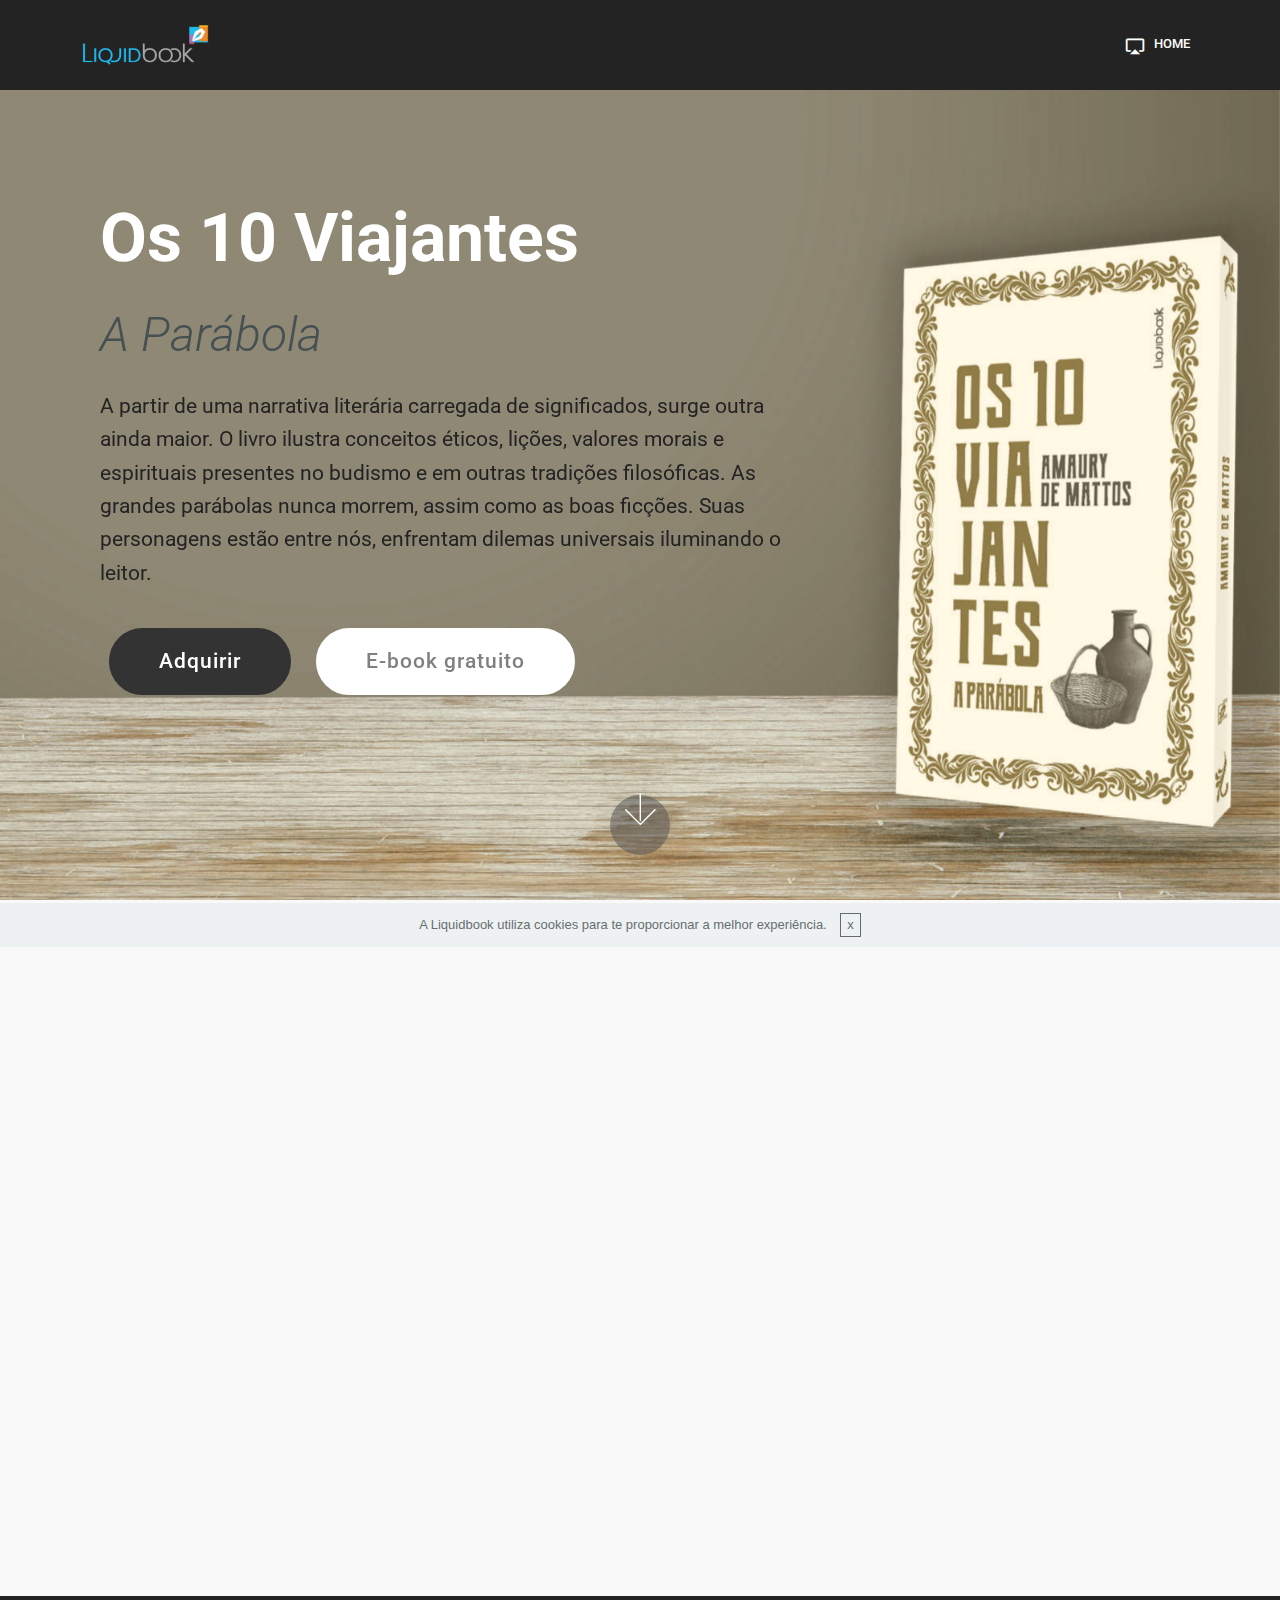
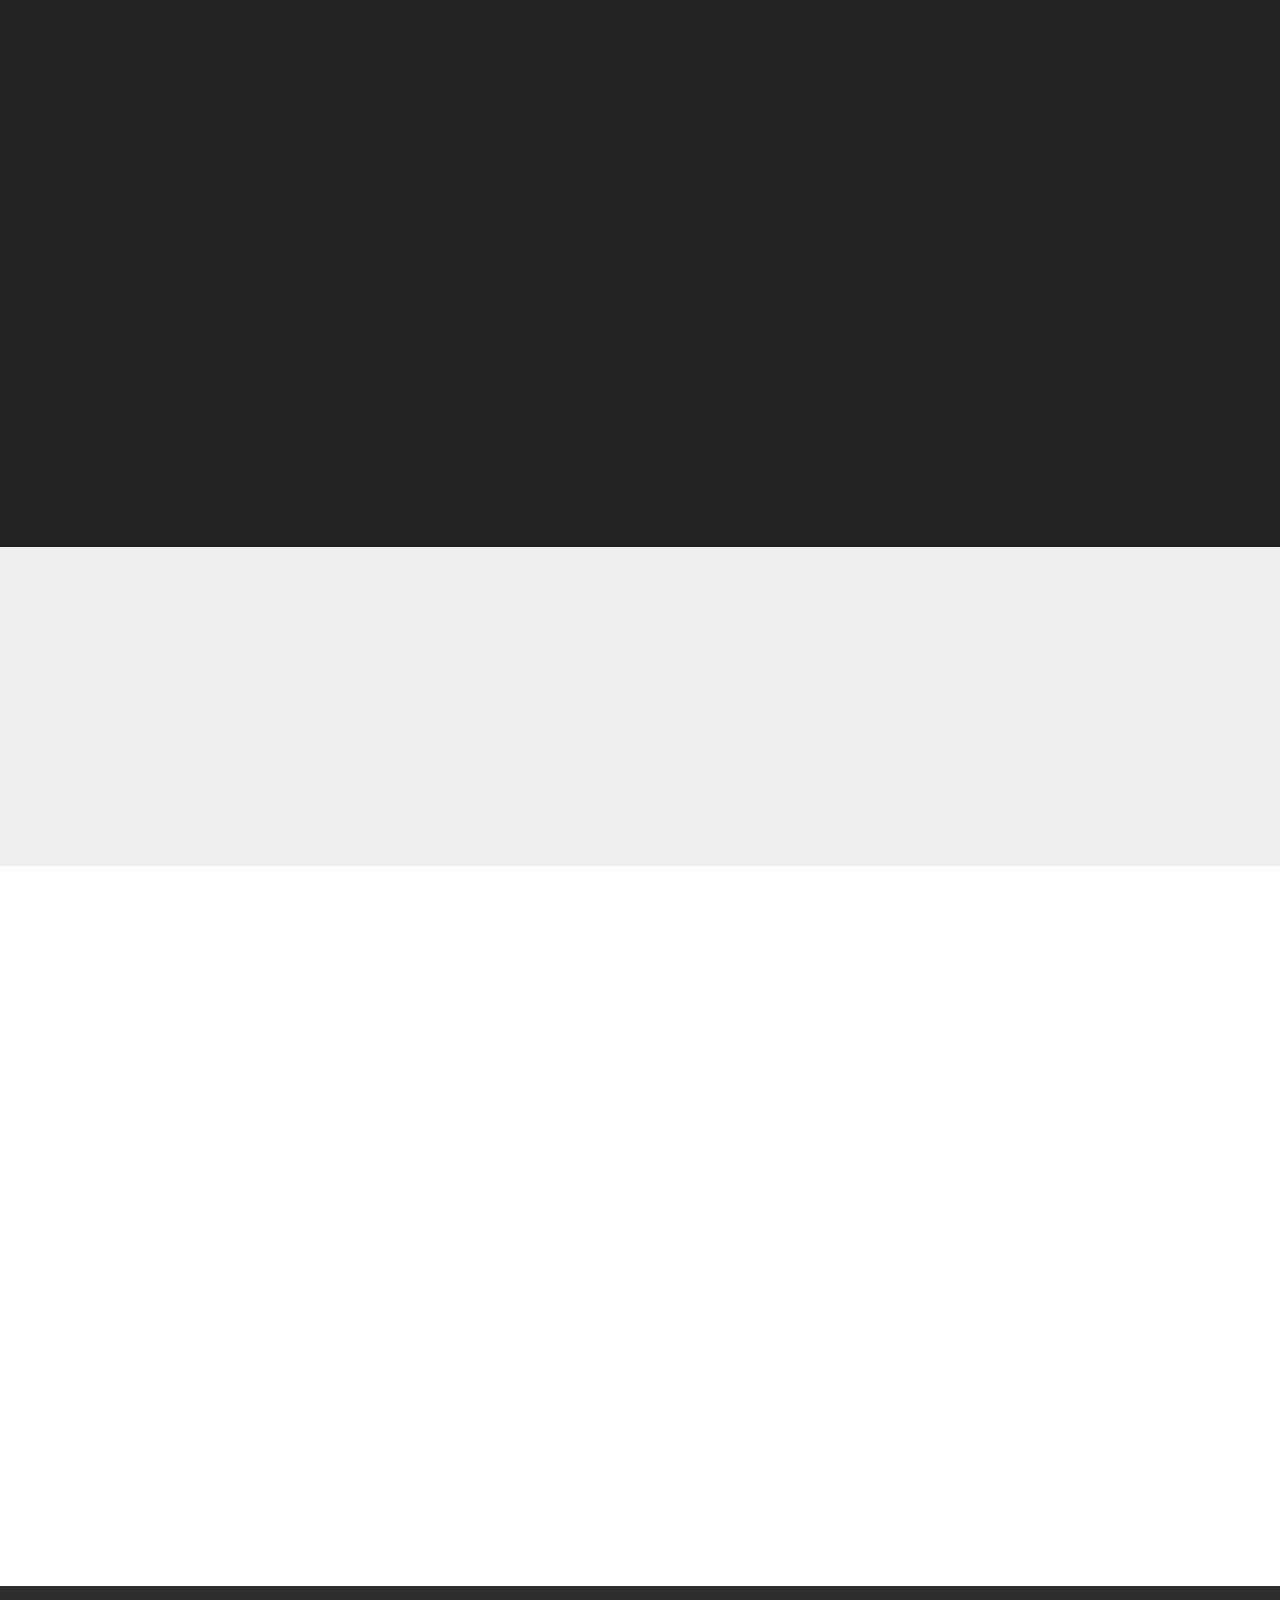
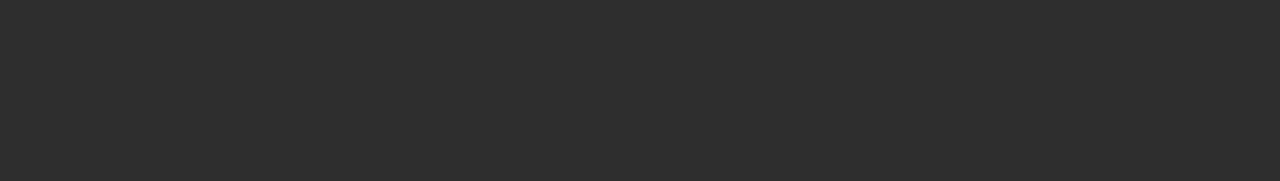
==== commit 40c960c1: "create github pages" ====
--- a/index.html
+++ b/index.html
@@ -12,7 +12,6 @@
   <title>Os 10 Viajantes</title>
   <link rel="stylesheet" href="assets/material-design/css/material-icons.min.css">
   <link rel="stylesheet" href="assets/web/assets/mobirise-icons/mobirise-icons.css">
-  <link rel="stylesheet" href="assets/web/assets/mobirise-icons-bold/mobirise-icons-bold.css">
   <link rel="stylesheet" href="assets/tether/tether.min.css">
   <link rel="stylesheet" href="assets/soundcloud-plugin/style.css">
   <link rel="stylesheet" href="assets/bootstrap/css/bootstrap.min.css">
@@ -67,7 +66,7 @@
             </div>
         </div>
         <div class="collapse navbar-collapse" id="navbarSupportedContent">
-            <ul class="navbar-nav nav-dropdown nav-right" data-app-modern-menu="true"><li class="nav-item"><a class="nav-link link text-white display-4" href="index.html"><span class="material material-airplay mbr-iconfont mbr-iconfont-btn"></span>HOME</a></li><li class="nav-item"><a class="nav-link link text-white display-4" href="page4.html"><span class="mbri-bulleted-list mbr-iconfont mbr-iconfont-btn"></span>SERVIÇOS</a></li><li class="nav-item dropdown open"><a class="nav-link link text-white dropdown-toggle display-4" href="page7.html" aria-expanded="true" data-toggle="dropdown-submenu"><span class="mbri-users mbr-iconfont mbr-iconfont-btn"></span>CLIENTES</a><div class="dropdown-menu"><a class="text-white dropdown-item display-4" href="http://joliver.liquidbook.com.br/atalhos-do-sucesso" aria-expanded="false">J. Oliver</a><a class="text-white dropdown-item display-4" href="http://anthero.liquidbook.com.br/estrada-iluminada" aria-expanded="false">Anthero Sarmento</a><a class="text-white dropdown-item display-4" href="http://amaury.liquidbook.com.br/os-10-viajantes" aria-expanded="false">Amaury de Mattos</a><a class="text-white dropdown-item display-4" href="http://valmir.liquidbook.com.br/dialogos-para-santos-cegos" aria-expanded="false">Valmir Moratelli</a><a class="text-white dropdown-item display-4" href="http://tomazeli.liquidbook.com.br/evoluir" aria-expanded="false">Caio Tomazeli</a><a class="text-white dropdown-item display-4" href="http://lara.liquidbook.com.br/" aria-expanded="false">Lara de Lemos<br></a><a class="text-white dropdown-item display-4" href="http://gallina.liquidbook.com.br/rebeka" aria-expanded="false">Sérgio Gallina<br></a><a class="text-white dropdown-item display-4" href="http://cintiah.liquidbook.com.br/manual-de-etiqueta" aria-expanded="false">Cintiah Meneghetti<br></a></div></li><li class="nav-item"><a class="nav-link link text-white display-4" href="http://blog.liquidbook.com.br" target="_blank"><span class="mbrib-bold mbr-iconfont mbr-iconfont-btn"></span>BLOG</a></li></ul>
+            <ul class="navbar-nav nav-dropdown nav-right" data-app-modern-menu="true"><li class="nav-item"><a class="nav-link link text-white display-4" href="http://www.liquidbook.com.br"><span class="material material-airplay mbr-iconfont mbr-iconfont-btn"></span>HOME</a></li></ul>
             
         </div>
     </nav>
@@ -205,7 +204,7 @@
             <div class="media-container-column col-lg-8" data-form-type="formoid">
                     <div data-form-alert="" hidden="">Obrigado pelo contato, em seguida retornamos! :)</div>
             
-                    <form class="mbr-form" action="https://mobirise.com/" method="post" data-form-title="Mobirise Form"><input type="hidden" name="email" data-form-email="true" value="nbqjlkCVsGVelntuvmaQycK3An6kZ6TopV5KO8/g/DS/LBy9bVjrfNiRFCsWJ2tI9V+rUXhCfEIrF4T2FgmvRKRewtEM7BeX//KyS1kf0lYknJjwZrVkNWoT53OrTsxT">
+                    <form class="mbr-form" action="https://mobirise.com/" method="post" data-form-title="Mobirise Form"><input type="hidden" name="email" data-form-email="true" value="Y6qhbTqb/3wtFsGWAX/EFUnedEy0dwyiCcbXLFABo1a/xDpr2HMAFQzVjsgHTpNdDTXuCyCMP0gNzn9E0H64c4772yTf456VVKeSUUGBzKxpfnBlW2e+zs7+epN+tTRa">
                         <div class="row row-sm-offset">
                             <div class="col-md-4 multi-horizontal" data-for="name">
                                 <div class="form-group">
@@ -286,14 +285,14 @@
   <script src="assets/popper/popper.min.js"></script>
   <script src="assets/tether/tether.min.js"></script>
   <script src="assets/bootstrap/js/bootstrap.min.js"></script>
+  <script src="assets/cookies-alert-plugin/cookies-alert-core.js"></script>
+  <script src="assets/cookies-alert-plugin/cookies-alert-script.js"></script>
   <script src="assets/parallax/jarallax.min.js"></script>
   <script src="assets/smoothscroll/smooth-scroll.js"></script>
   <script src="assets/viewportchecker/jquery.viewportchecker.js"></script>
   <script src="assets/dropdown/js/script.min.js"></script>
   <script src="assets/touchswipe/jquery.touch-swipe.min.js"></script>
   <script src="assets/sociallikes/social-likes.js"></script>
-  <script src="assets/cookies-alert-plugin/cookies-alert-core.js"></script>
-  <script src="assets/cookies-alert-plugin/cookies-alert-script.js"></script>
   <script src="assets/theme/js/script.js"></script>
   <script src="assets/formoid/formoid.min.js"></script>
   
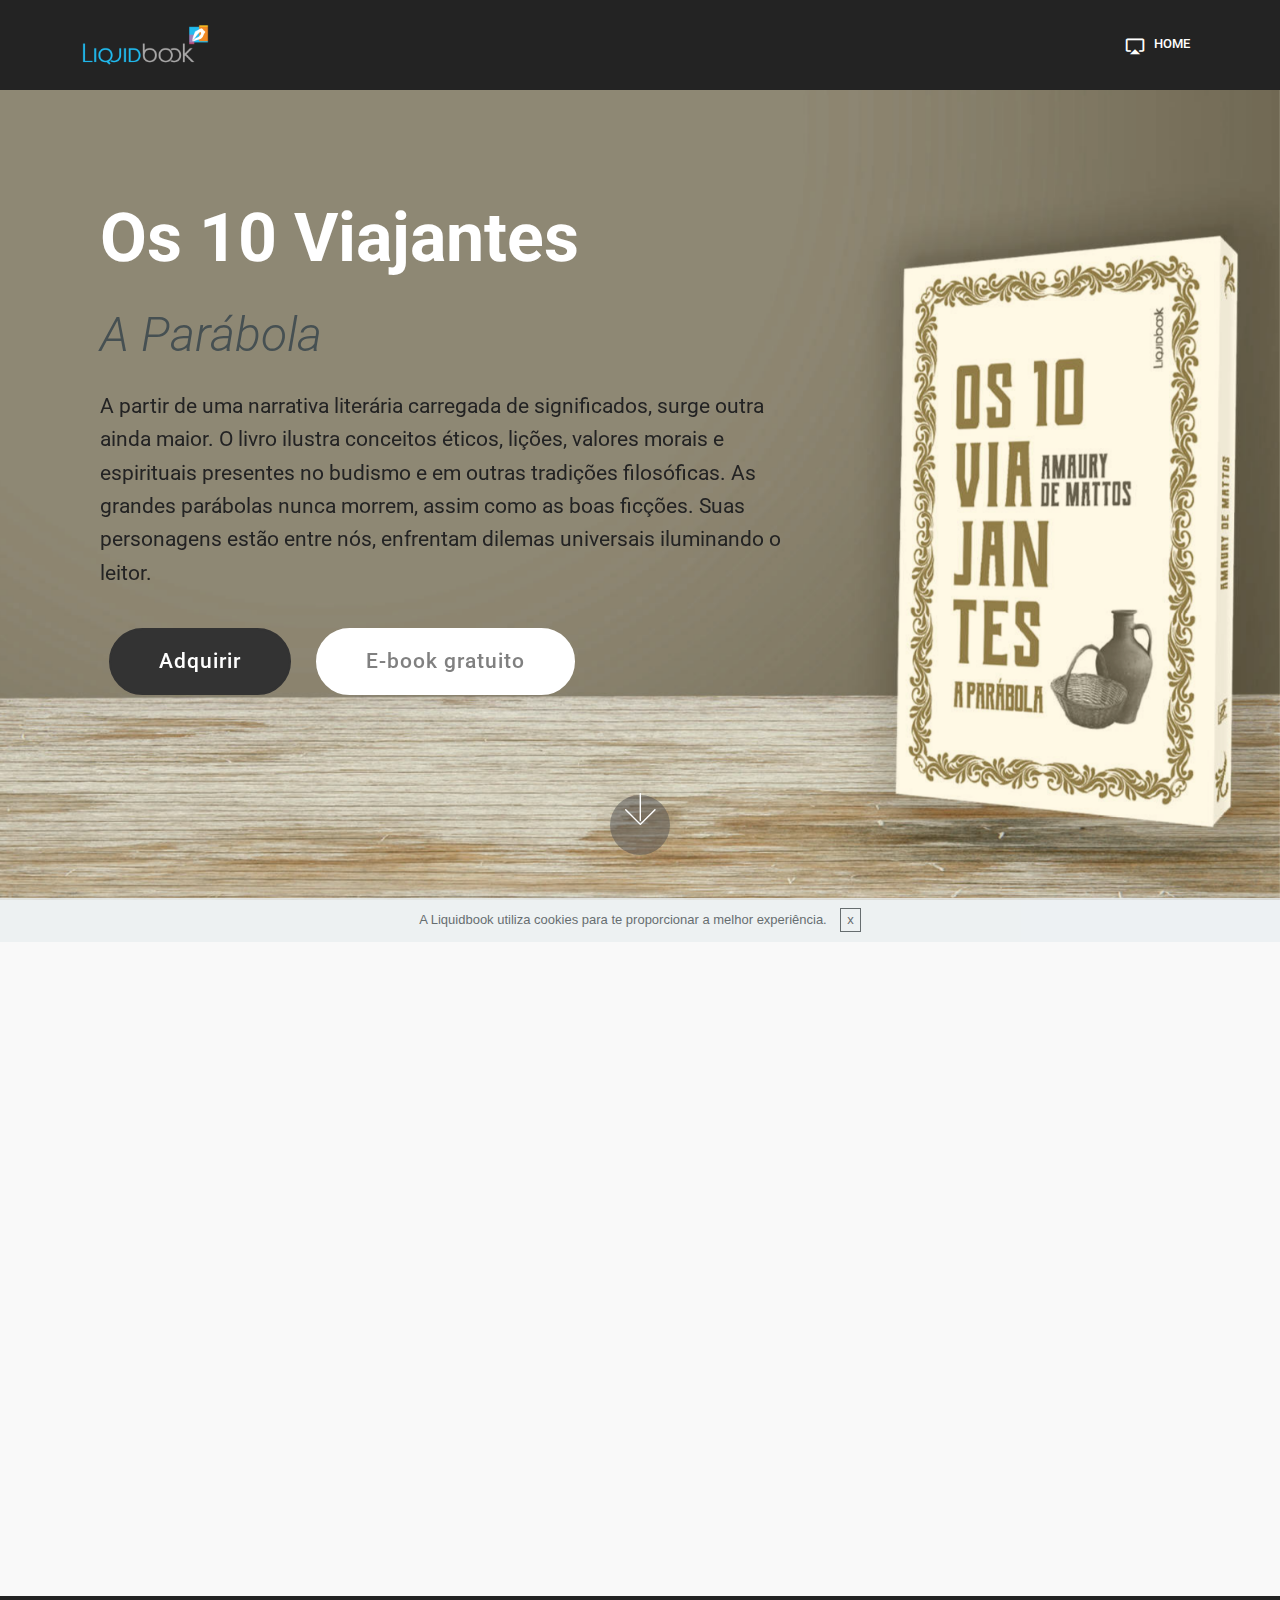
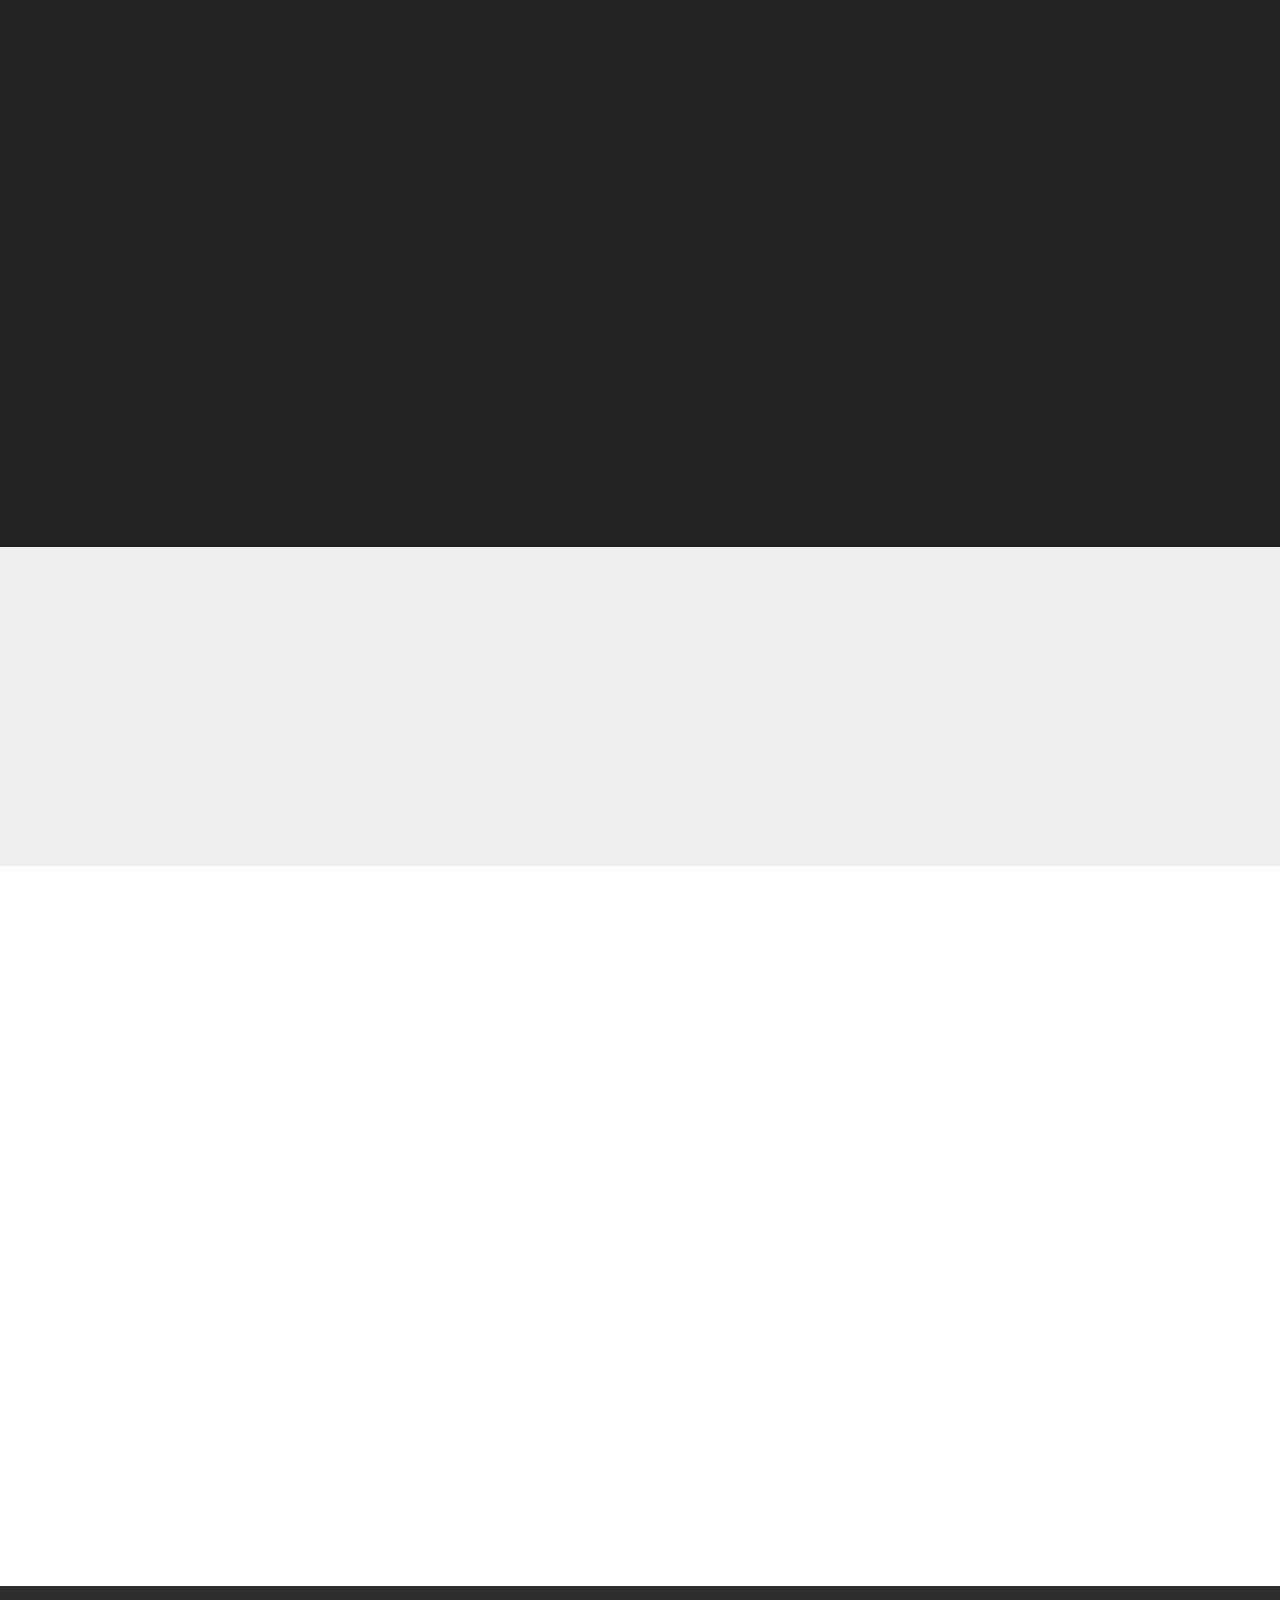
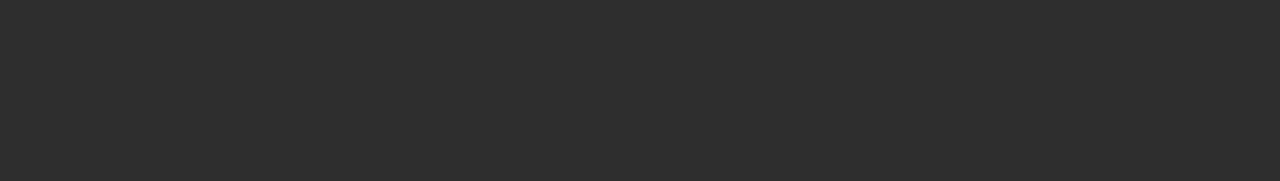
==== commit a327d26f: "create github pages" ====
--- a/index.html
+++ b/index.html
@@ -84,7 +84,7 @@
             <h1 class="mbr-section-title align-left mbr-bold pb-3 mbr-fonts-style display-1">Os 10 Viajantes</h1>
             <h3 class="mbr-section-subtitle align-left mbr-light pb-3 mbr-fonts-style display-2">A Parábola</h3>
             <p class="mbr-text align-left pb-3 mbr-fonts-style display-5">A partir de uma narrativa literária carregada de significados, surge outra ainda maior. O livro ilustra conceitos éticos, lições, valores morais e espirituais presentes no budismo e em outras tradições filosóficas. As grandes parábolas nunca morrem, assim como as boas ficções. Suas personagens estão entre nós, enfrentam dilemas universais iluminando o leitor.<br></p>
-            <div class="mbr-section-btn align-left"><a class="btn btn-md btn-black display-5" href="https://pag.ae/7UwRzVLCG" target="_blank">Adquirir</a> <a class="btn btn-md btn-white display-5" href="/os-10-viajantes/lead-os-10-viajantes.html">E-book gratuito</a></div>
+            <div class="mbr-section-btn align-left"><a class="btn btn-md btn-black display-5" href="https://pag.ae/7UwRzVLCG" target="_blank">Adquirir</a> <a class="btn btn-md btn-white display-5" href="/lead-os-10-viajantes.html">E-book gratuito</a></div>
         </div>
     </div>
 
@@ -204,7 +204,7 @@
             <div class="media-container-column col-lg-8" data-form-type="formoid">
                     <div data-form-alert="" hidden="">Obrigado pelo contato, em seguida retornamos! :)</div>
             
-                    <form class="mbr-form" action="https://mobirise.com/" method="post" data-form-title="Mobirise Form"><input type="hidden" name="email" data-form-email="true" value="Y6qhbTqb/3wtFsGWAX/EFUnedEy0dwyiCcbXLFABo1a/xDpr2HMAFQzVjsgHTpNdDTXuCyCMP0gNzn9E0H64c4772yTf456VVKeSUUGBzKxpfnBlW2e+zs7+epN+tTRa">
+                    <form class="mbr-form" action="https://mobirise.com/" method="post" data-form-title="Mobirise Form"><input type="hidden" name="email" data-form-email="true" value="G/o4u5BHCt5V8dlfLTz542J4jgqnUCJt2EA1bcz4jTxyqfiJ3INUbpxDCoVTMURbZEljZVr/p3/7RGFF0l3wi4c/5LZ4NJcVnOnSr0pXjcNbWXvw+nCPQ7r65sEovNWL">
                         <div class="row row-sm-offset">
                             <div class="col-md-4 multi-horizontal" data-for="name">
                                 <div class="form-group">
